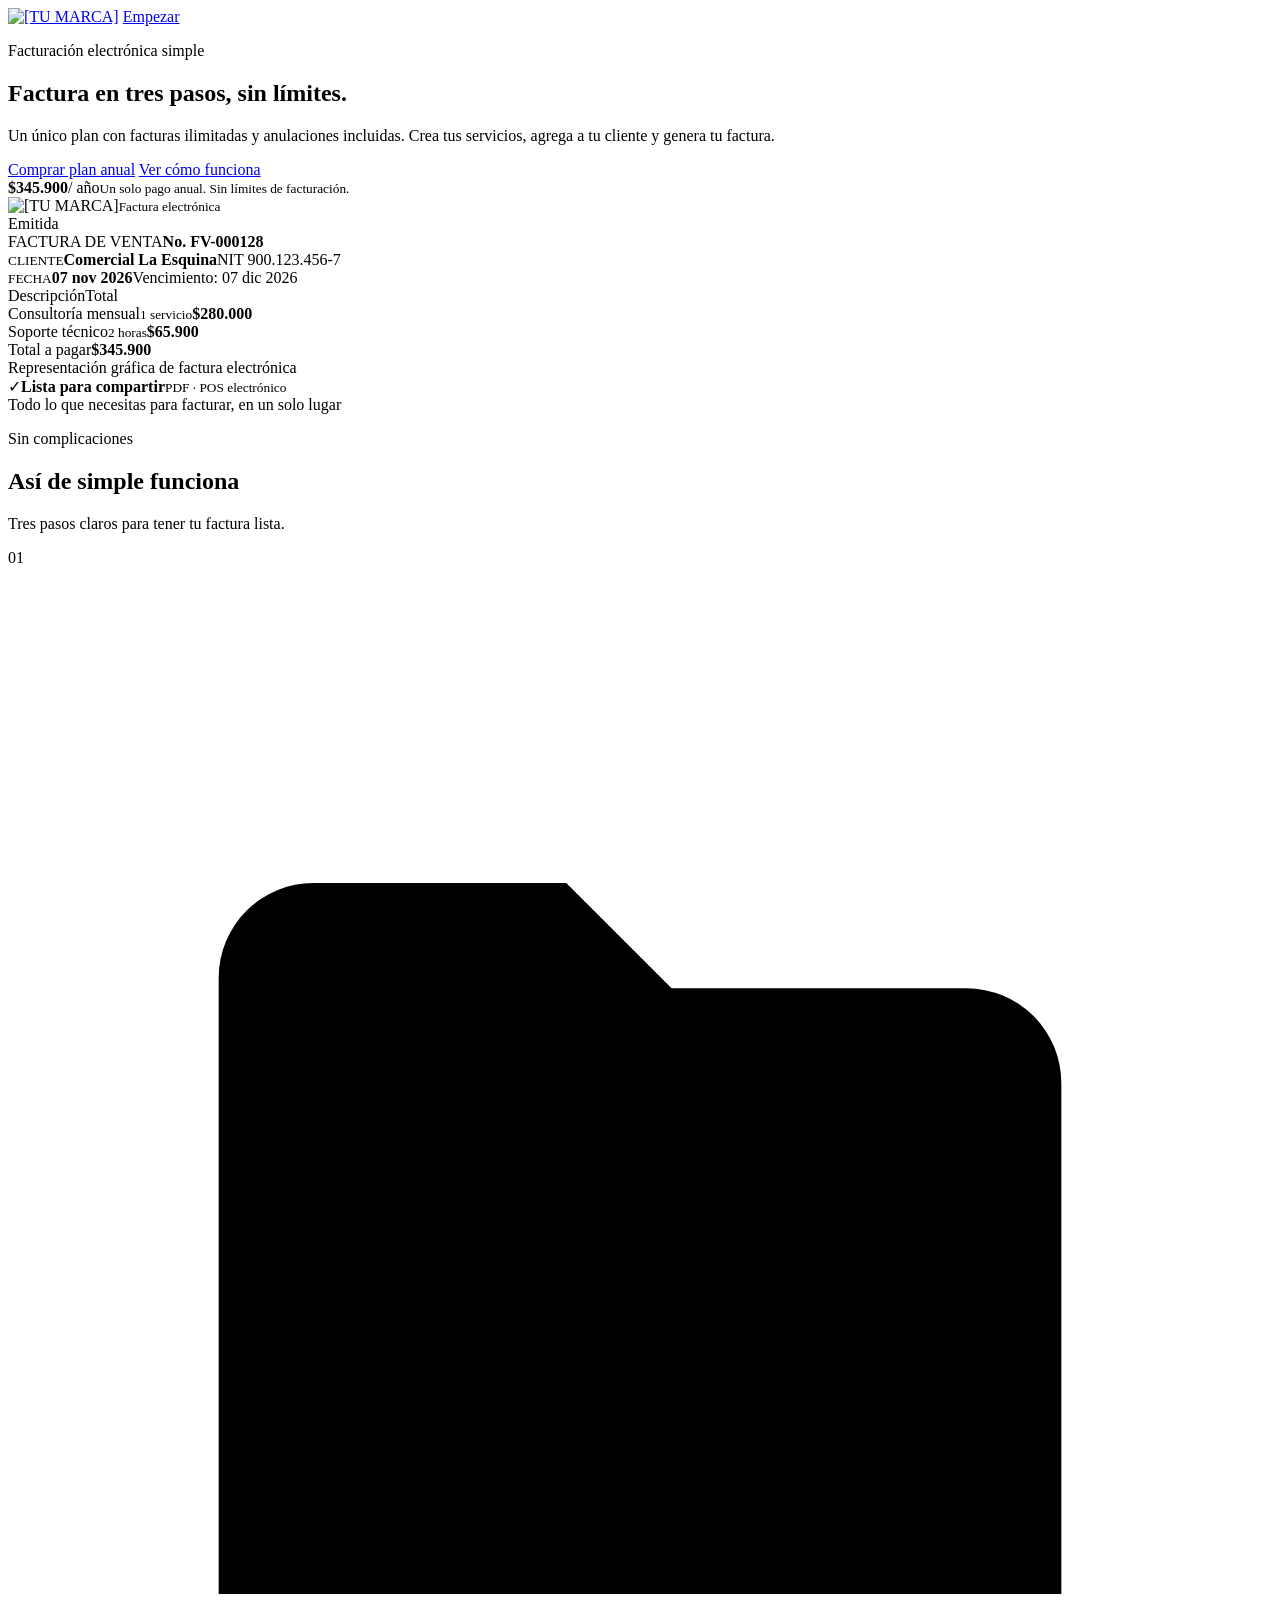
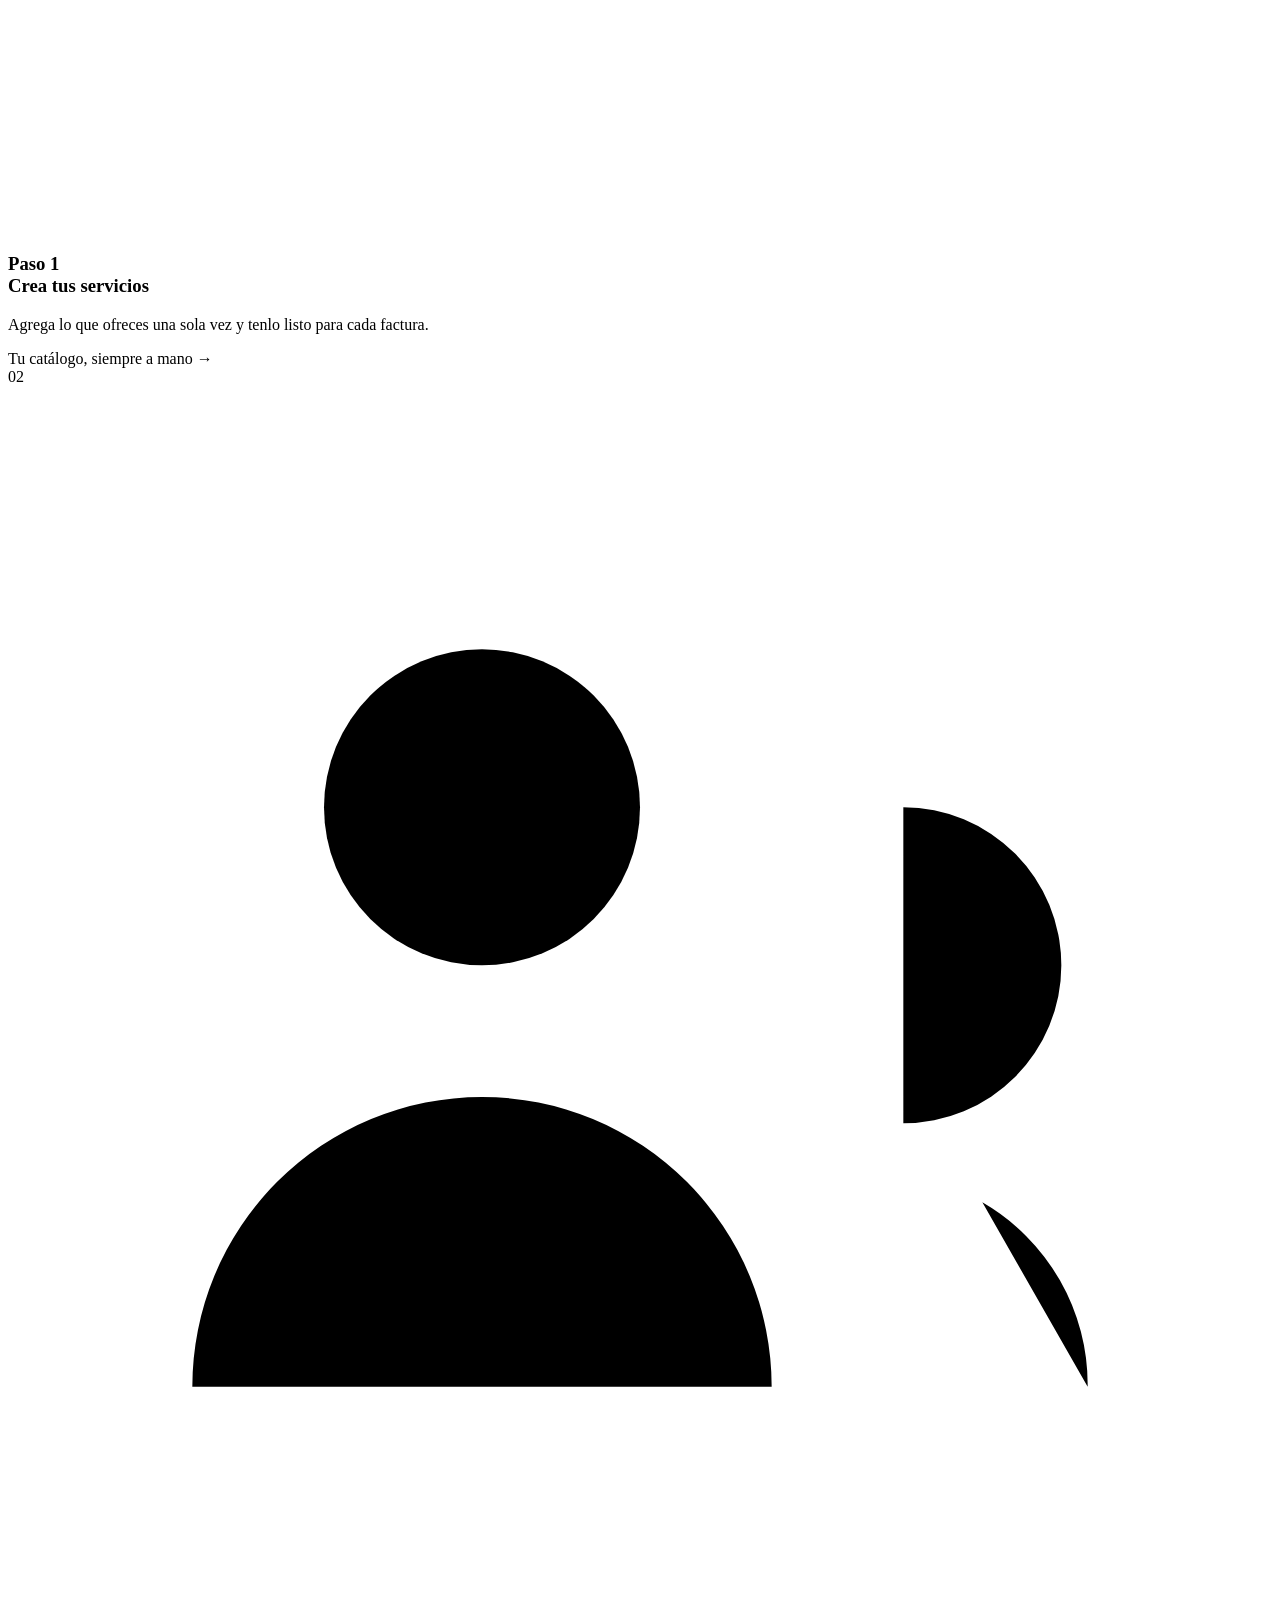
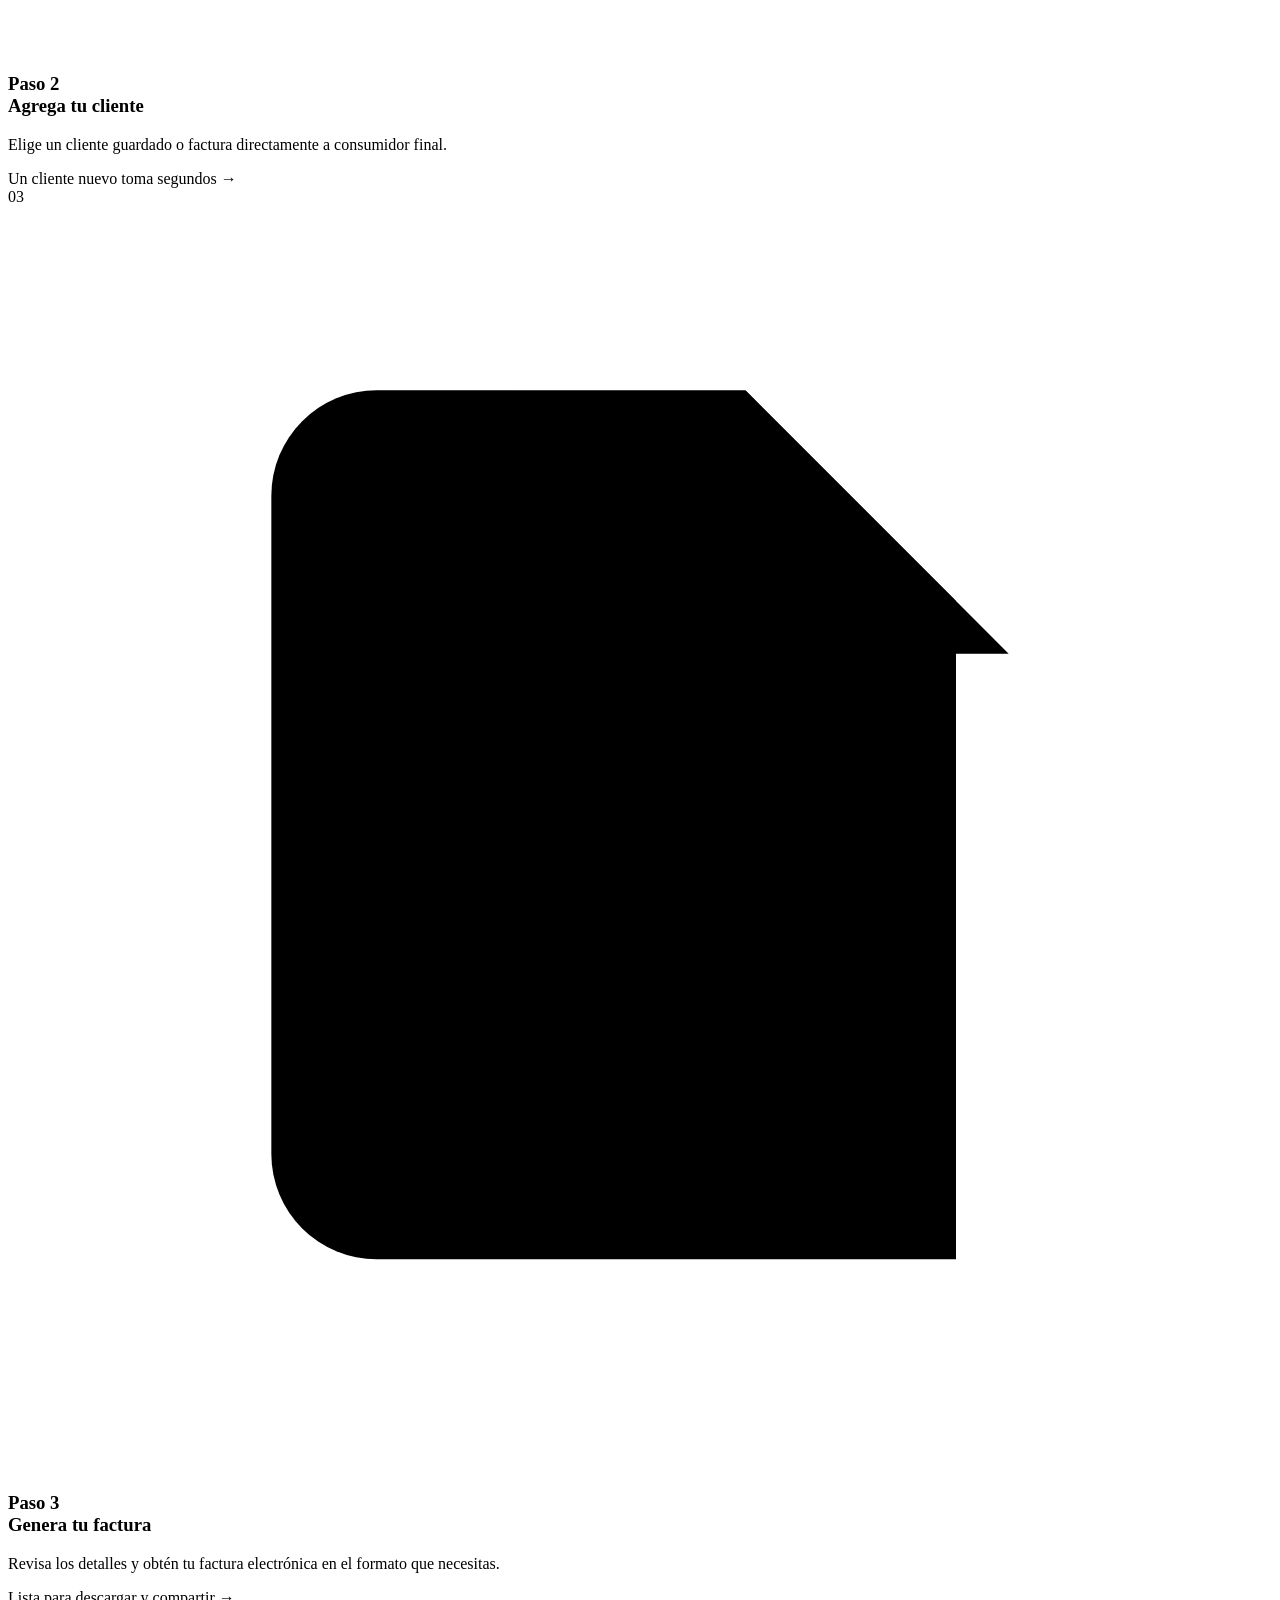
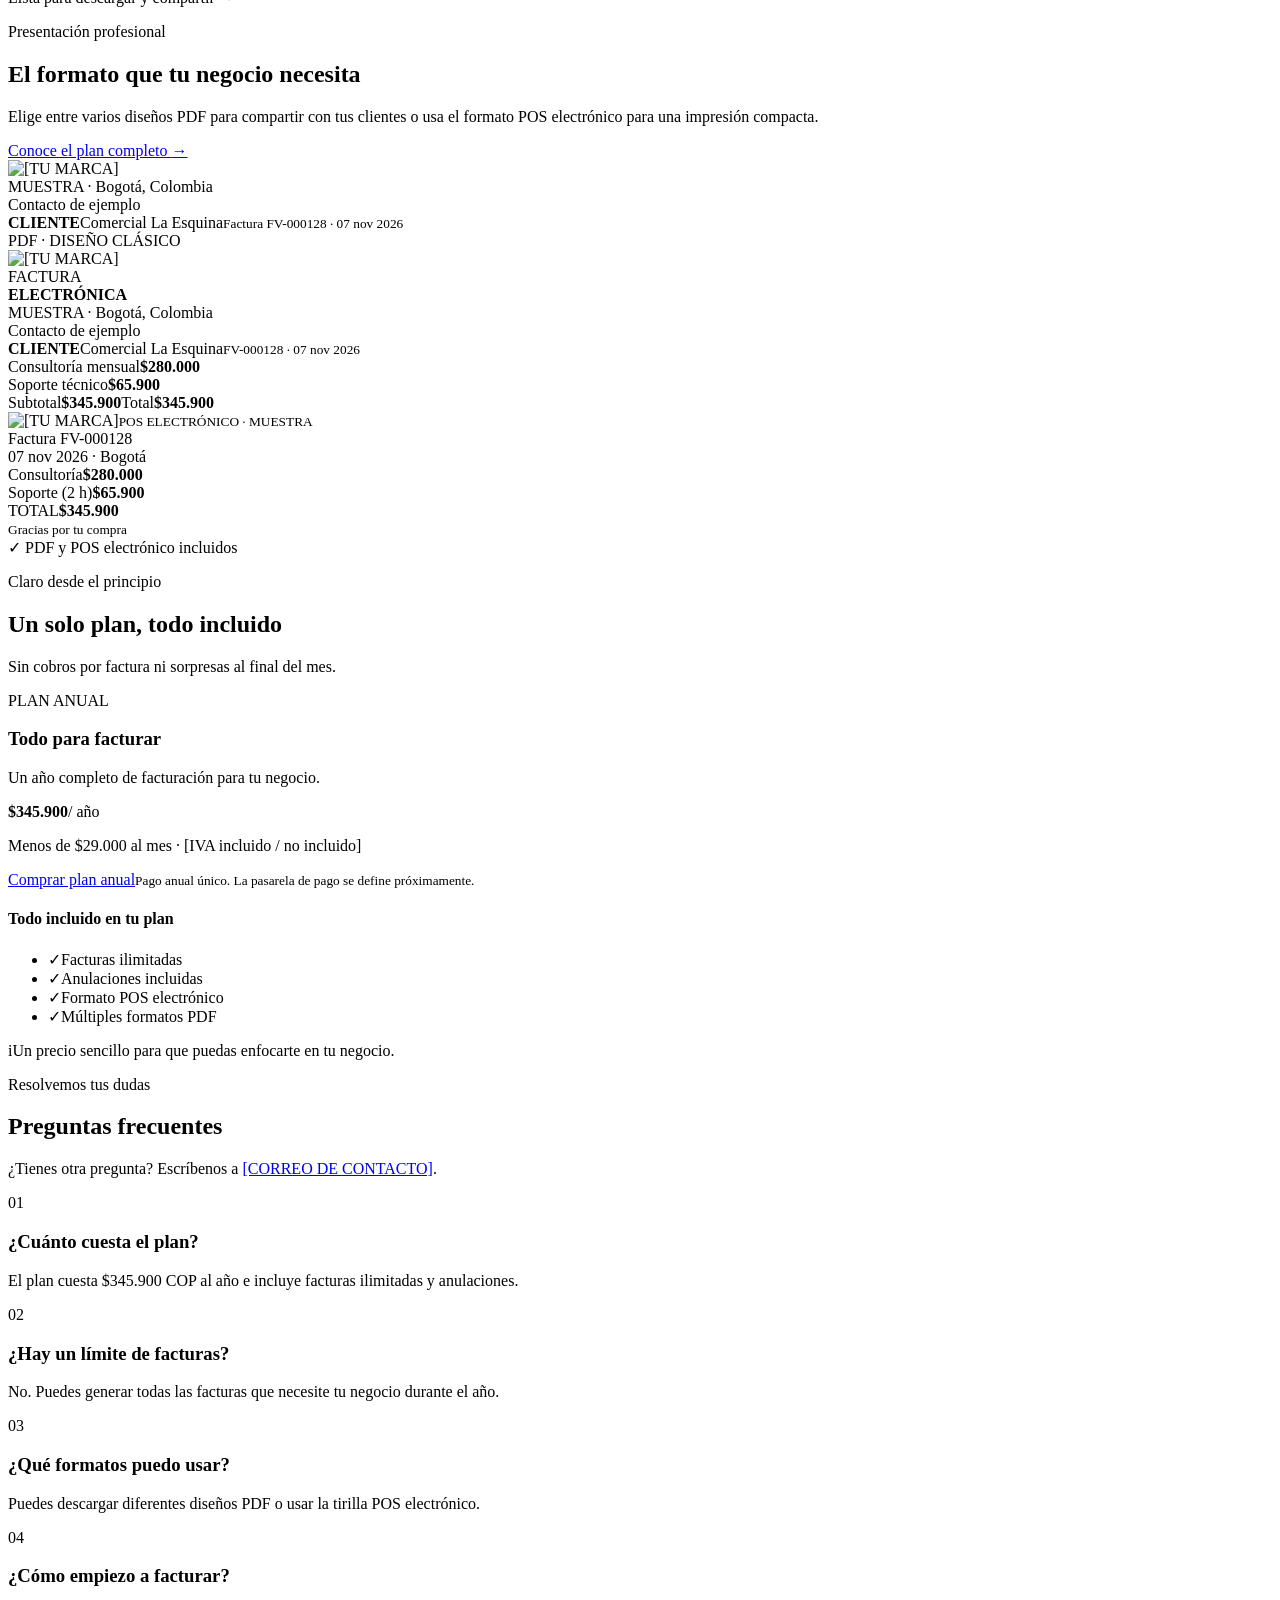
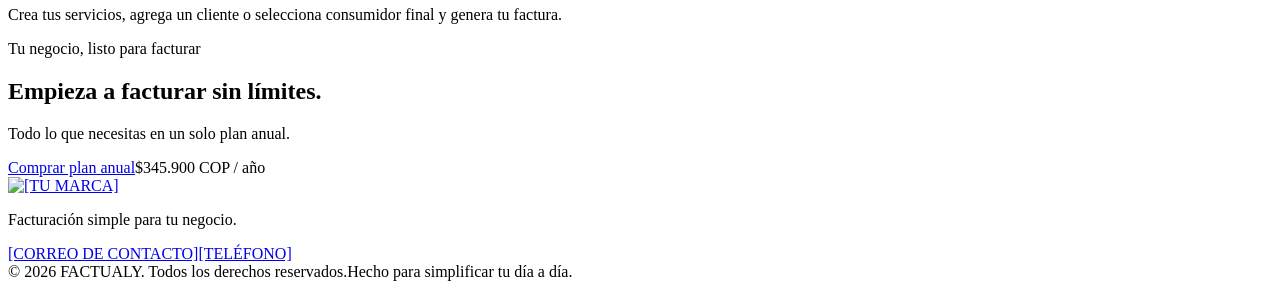
==== public/index.html @ 3198e45e "Adjust visual polish Co-authored-by: Copilot <223556219+Copilot@users.noreply.github.com>" ====
<!doctype html>
<html lang="es">
<head>
    <meta charset="utf-8">
    <meta name="viewport" content="width=device-width, initial-scale=1">
    <link rel="icon" type="image/png" href="/assets/img/simbolo.png">
    <meta name="description" content="Facturación electrónica sencilla: servicios, clientes y facturas ilimitadas en un solo plan anual.">
    <title>Factualy - Facturacion electronica</title>
    <link rel="preconnect" href="https://fonts.googleapis.com">
    <link rel="preconnect" href="https://fonts.gstatic.com" crossorigin>
    <link href="https://fonts.googleapis.com/css2?family=Inter:wght@400;500;600;700&family=Space+Grotesk:wght@500;600;700&display=swap" rel="stylesheet">
    <link rel="stylesheet" href="/assets/css/landing.css">
    <script src="/assets/js/landing.js" defer></script>
</head>
<body>
<header class="site-header">
    <div class="container header-inner">
        <a class="brand" href="#inicio" aria-label="[TU MARCA], inicio"><img class="brand-logo" src="/assets/img/logo.png" alt="[TU MARCA]"></a>
        <a class="button button-small" href="#planes">Empezar</a>
    </div>
</header>

<main>
    <section class="hero section" id="inicio">
        <div class="container hero-grid">
            <div class="hero-copy">
                <p class="eyebrow"><span class="eyebrow-dot"></span> Facturación electrónica simple</p>
                <h1>Factura en tres pasos, <span>sin límites.</span></h1>
                <p class="hero-description">Un único plan con facturas ilimitadas y anulaciones incluidas. Crea tus servicios, agrega a tu cliente y genera tu factura.</p>
                <div class="hero-actions">
                    <a class="button" href="#planes">Comprar plan anual</a>
                    <a class="button button-secondary" href="#pasos">Ver cómo funciona</a>
                </div>
                <div class="hero-price"><strong>$345.900</strong><span>/ año</span><small>Un solo pago anual. Sin límites de facturación.</small></div>
            </div>
            <div class="invoice-scene" aria-label="Vista previa de una factura electrónica de ejemplo">
                <div class="scene-orbit orbit-one"></div><div class="scene-orbit orbit-two"></div>
                <article class="invoice-card" data-invoice-animation>
                    <div class="invoice-top"><div class="invoice-brand"><img class="invoice-logo" src="/assets/img/logo.png" alt="[TU MARCA]"><small>Factura electrónica</small></div><span class="invoice-status"><span></span> Emitida</span></div>
                    <div class="invoice-number invoice-build-item"><span>FACTURA DE VENTA</span><strong>No. FV-000128</strong></div>
                    <div class="invoice-rule"></div>
                    <div class="invoice-meta invoice-build-item"><div><small>CLIENTE</small><strong>Comercial La Esquina</strong><span>NIT 900.123.456-7</span></div><div><small>FECHA</small><strong>07 nov 2026</strong><span>Vencimiento: 07 dic 2026</span></div></div>
                    <div class="invoice-lines invoice-build-item"><div class="invoice-line line-heading"><span>Descripción</span><span>Total</span></div><div class="invoice-line"><span>Consultoría mensual<small>1 servicio</small></span><strong>$280.000</strong></div><div class="invoice-line"><span>Soporte técnico<small>2 horas</small></span><strong>$65.900</strong></div></div>
                    <div class="invoice-total invoice-build-item"><span>Total a pagar</span><strong>$345.900</strong></div>
                    <div class="invoice-footer invoice-build-item"><span>Representación gráfica de factura electrónica</span><span class="qr-placeholder" aria-label="Código QR de ejemplo"></span></div>
                </article>
                <div class="float-note"><span class="check-icon" aria-hidden="true">✓</span><span><strong>Lista para compartir</strong><small>PDF · POS electrónico</small></span></div>
            </div>
        </div>
        <div class="container trust-note"><span class="trust-line"></span><span>Todo lo que necesitas para facturar, en un solo lugar</span><span class="trust-line"></span></div>
    </section>

    <section class="section steps-section" id="pasos">
        <div class="container">
            <div class="section-heading"><p class="eyebrow">Sin complicaciones</p><h2>Así de simple funciona</h2><p>Tres pasos claros para tener tu factura lista.</p></div>
            <div class="steps-grid">
                <article class="step-card reveal-card"><div class="step-top"><span class="step-number">01</span><span class="step-icon" aria-hidden="true"><svg viewBox="0 0 24 24"><path d="M4 19.5V7.8a1.8 1.8 0 0 1 1.8-1.8h4.8l2 2h5.6A1.8 1.8 0 0 1 20 9.8v9.7H4Z"/><path d="M8 13h8M8 16h5"/></svg></span></div><h3>Paso 1<br>Crea tus servicios</h3><p>Agrega lo que ofreces una sola vez y tenlo listo para cada factura.</p><span class="step-link">Tu catálogo, siempre a mano <span aria-hidden="true">→</span></span></article>
                <article class="step-card reveal-card"><div class="step-top"><span class="step-number">02</span><span class="step-icon" aria-hidden="true"><svg viewBox="0 0 24 24"><circle cx="9" cy="8" r="3"/><path d="M3.5 19a5.5 5.5 0 0 1 11 0M17 8a3 3 0 0 1 0 6m1.5 1.5a4 4 0 0 1 2 3.5"/></svg></span></div><h3>Paso 2<br>Agrega tu cliente</h3><p>Elige un cliente guardado o factura directamente a consumidor final.</p><span class="step-link">Un cliente nuevo toma segundos <span aria-hidden="true">→</span></span></article>
                <article class="step-card reveal-card"><div class="step-top"><span class="step-number">03</span><span class="step-icon" aria-hidden="true"><svg viewBox="0 0 24 24"><path d="M7 3.5h7l4 4V20H7a2 2 0 0 1-2-2V5.5a2 2 0 0 1 2-2Z"/><path d="M14 3.5v5h5M9 13h6M9 16h6"/></svg></span></div><h3>Paso 3<br>Genera tu factura</h3><p>Revisa los detalles y obtén tu factura electrónica en el formato que necesitas.</p><span class="step-link">Lista para descargar y compartir <span aria-hidden="true">→</span></span></article>
            </div>
        </div>
    </section>

    <section class="section formats-section" id="formatos">
        <div class="container formats-grid">
            <div class="formats-copy"><p class="eyebrow">Presentación profesional</p><h2>El formato que tu negocio necesita</h2><p>Elige entre varios diseños PDF para compartir con tus clientes o usa el formato POS electrónico para una impresión compacta.</p><a class="text-link" href="#planes">Conoce el plan completo <span aria-hidden="true">→</span></a></div>
            <div class="format-showcase" aria-label="Ejemplos de formatos de factura">
                <article class="mini-doc doc-back reveal-card"><div class="doc-head"><img class="doc-logo" src="/assets/img/logo.png" alt="[TU MARCA]"><span class="doc-lines"><i></i><i></i></span></div><div class="doc-sample-emitter">MUESTRA · Bogotá, Colombia<br>Contacto de ejemplo</div><div class="doc-band"></div><div class="doc-sample-client"><b>CLIENTE</b><span>Comercial La Esquina</span><small>Factura FV-000128 · 07 nov 2026</small></div><div class="doc-content"><i></i><i></i><i></i><i></i></div><div class="doc-end"></div></article>
                <article class="mini-doc doc-front reveal-card"><div class="doc-label">PDF · DISEÑO CLÁSICO</div><div class="doc-head"><img class="doc-logo" src="/assets/img/logo.png" alt="[TU MARCA]"><span class="doc-lines"><i></i><i></i><i></i></span></div><div class="doc-title">FACTURA<br><b>ELECTRÓNICA</b></div><div class="doc-sample-emitter">MUESTRA · Bogotá, Colombia<br>Contacto de ejemplo</div><div class="doc-sample-client"><b>CLIENTE</b><span>Comercial La Esquina</span><small>FV-000128 · 07 nov 2026</small></div><div class="doc-band"></div><div class="doc-items"><div><span>Consultoría mensual</span><b>$280.000</b></div><div><span>Soporte técnico</span><b>$65.900</b></div></div><div class="doc-summary"><span>Subtotal</span><b>$345.900</b><span>Total</span><b>$345.900</b></div></article>
                <article class="receipt reveal-card"><img class="receipt-logo" src="/assets/img/logo.png" alt="[TU MARCA]"><small>POS ELECTRÓNICO · MUESTRA</small><div class="receipt-dash"></div><div class="receipt-meta">Factura FV-000128<br>07 nov 2026 · Bogotá</div><div class="receipt-dash"></div><div class="receipt-row"><span>Consultoría</span><b>$280.000</b></div><div class="receipt-row"><span>Soporte (2 h)</span><b>$65.900</b></div><div class="receipt-dash"></div><div class="receipt-row receipt-total"><span>TOTAL</span><b>$345.900</b></div><div class="receipt-qr"></div><small>Gracias por tu compra</small></article>
                <div class="format-caption"><span class="check-icon" aria-hidden="true">✓</span> PDF y POS electrónico incluidos</div>
            </div>
        </div>
    </section>

    <section class="section plan-section" id="planes">
        <div class="container">
            <div class="section-heading"><p class="eyebrow">Claro desde el principio</p><h2>Un solo plan, todo incluido</h2><p>Sin cobros por factura ni sorpresas al final del mes.</p></div>
            <article class="plan-card reveal-card">
                <div class="plan-main"><span class="plan-tag">PLAN ANUAL</span><h3>Todo para facturar</h3><p>Un año completo de facturación para tu negocio.</p><div class="plan-price"><strong>$345.900</strong><span>/ año</span></div><p class="monthly-price" data-monthly-price data-target="28825">Menos de $29.000 al mes · [IVA incluido / no incluido]</p><a class="button plan-button" href="#comprar">Comprar plan anual</a><small class="plan-footnote">Pago anual único. La pasarela de pago se define próximamente.</small></div>
                <div class="plan-includes"><h4>Todo incluido en tu plan</h4><ul><li><span class="check-icon">✓</span>Facturas ilimitadas</li><li><span class="check-icon">✓</span>Anulaciones incluidas</li><li><span class="check-icon">✓</span>Formato POS electrónico</li><li><span class="check-icon">✓</span>Múltiples formatos PDF</li></ul><div class="plan-note"><span class="note-icon" aria-hidden="true">i</span><span>Un precio sencillo para que puedas enfocarte en tu negocio.</span></div></div>
            </article>
        </div>
    </section>

    <section class="section faq-section" id="preguntas">
        <div class="container faq-layout"><div class="faq-intro"><p class="eyebrow">Resolvemos tus dudas</p><h2>Preguntas frecuentes</h2><p>¿Tienes otra pregunta? Escríbenos a <a href="mailto:[CORREO DE CONTACTO]">[CORREO DE CONTACTO]</a>.</p></div><div class="faq-grid">
            <article class="faq-card reveal-card"><span class="faq-number">01</span><h3>¿Cuánto cuesta el plan?</h3><p>El plan cuesta $345.900 COP al año e incluye facturas ilimitadas y anulaciones.</p></article>
            <article class="faq-card reveal-card"><span class="faq-number">02</span><h3>¿Hay un límite de facturas?</h3><p>No. Puedes generar todas las facturas que necesite tu negocio durante el año.</p></article>
            <article class="faq-card reveal-card"><span class="faq-number">03</span><h3>¿Qué formatos puedo usar?</h3><p>Puedes descargar diferentes diseños PDF o usar la tirilla POS electrónico.</p></article>
            <article class="faq-card reveal-card"><span class="faq-number">04</span><h3>¿Cómo empiezo a facturar?</h3><p>Crea tus servicios, agrega un cliente o selecciona consumidor final y genera tu factura.</p></article>
        </div></div>
    </section>

    <section class="final-cta" id="comprar"><div class="container cta-inner"><div><p class="eyebrow eyebrow-light">Tu negocio, listo para facturar</p><h2>Empieza a facturar sin límites.</h2><p>Todo lo que necesitas en un solo plan anual.</p></div><div class="cta-action"><a class="button button-white" href="#planes">Comprar plan anual</a><span>$345.900 COP / año</span></div><div class="cta-decoration" aria-hidden="true"></div></div></section>
</main>

<footer class="site-footer"><div class="container footer-main"><a class="brand footer-brand" href="#inicio"><img class="brand-logo" src="/assets/img/logo.png" alt="[TU MARCA]"></a><p>Facturación simple para tu negocio.</p><div class="footer-contact"><a href="mailto:[CORREO DE CONTACTO]">[CORREO DE CONTACTO]</a><a href="tel:[TELÉFONO]">[TELÉFONO]</a></div></div><div class="container footer-bottom"><span>© 2026 FACTUALY. Todos los derechos reservados.</span><span>Hecho para simplificar tu día a día.</span></div></footer>
</body>
</html>
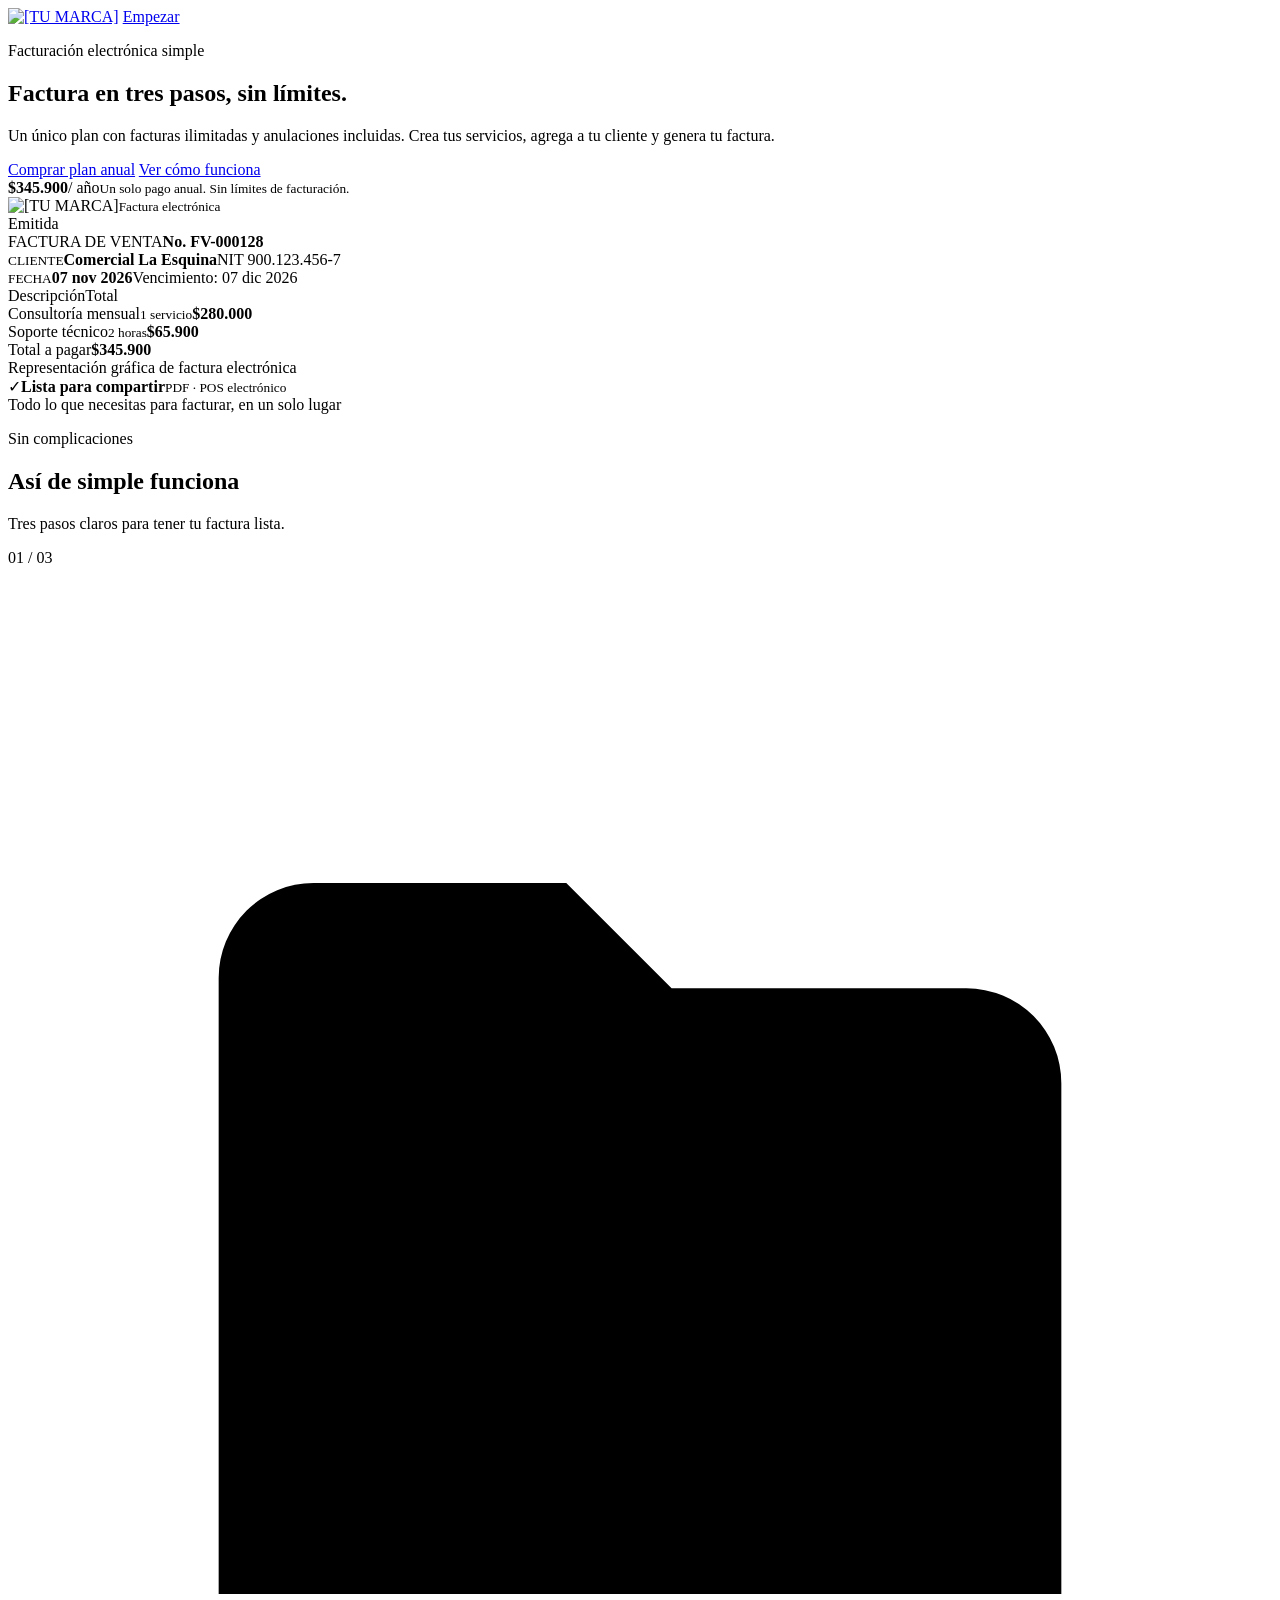
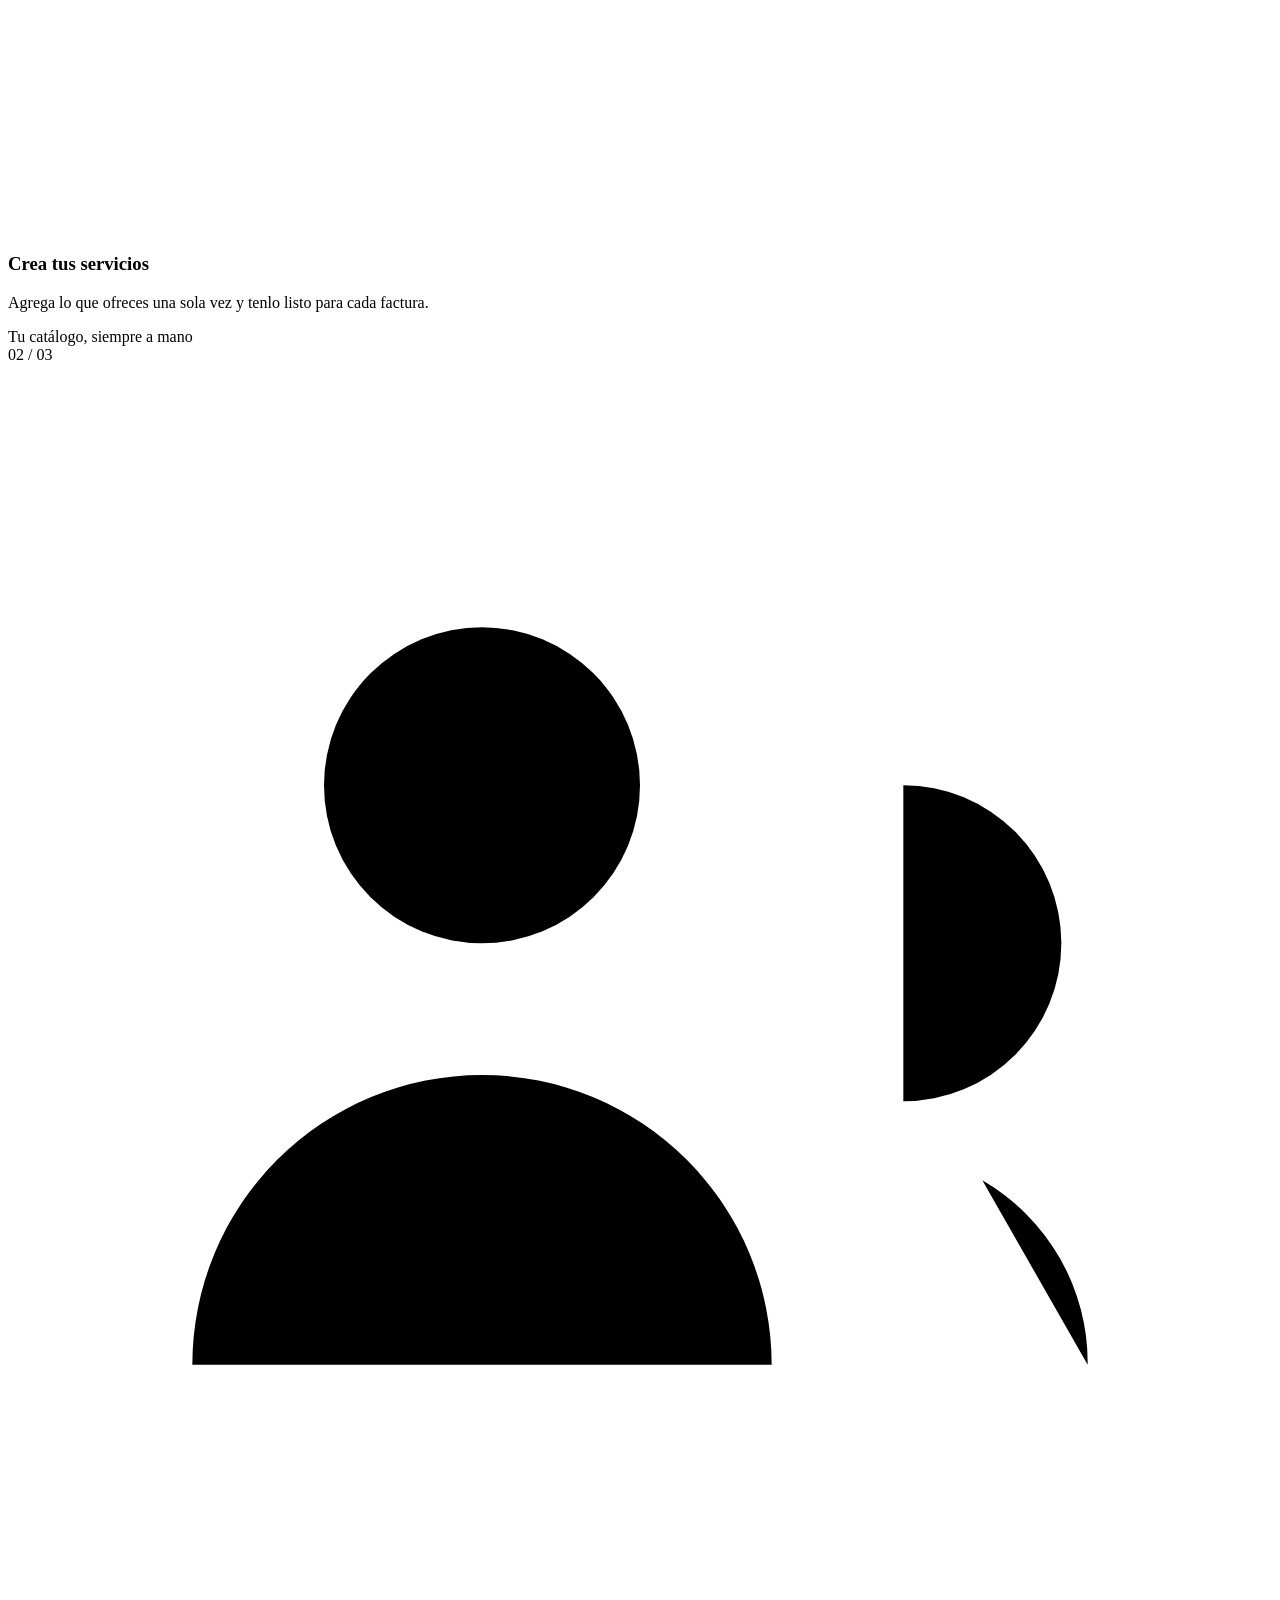
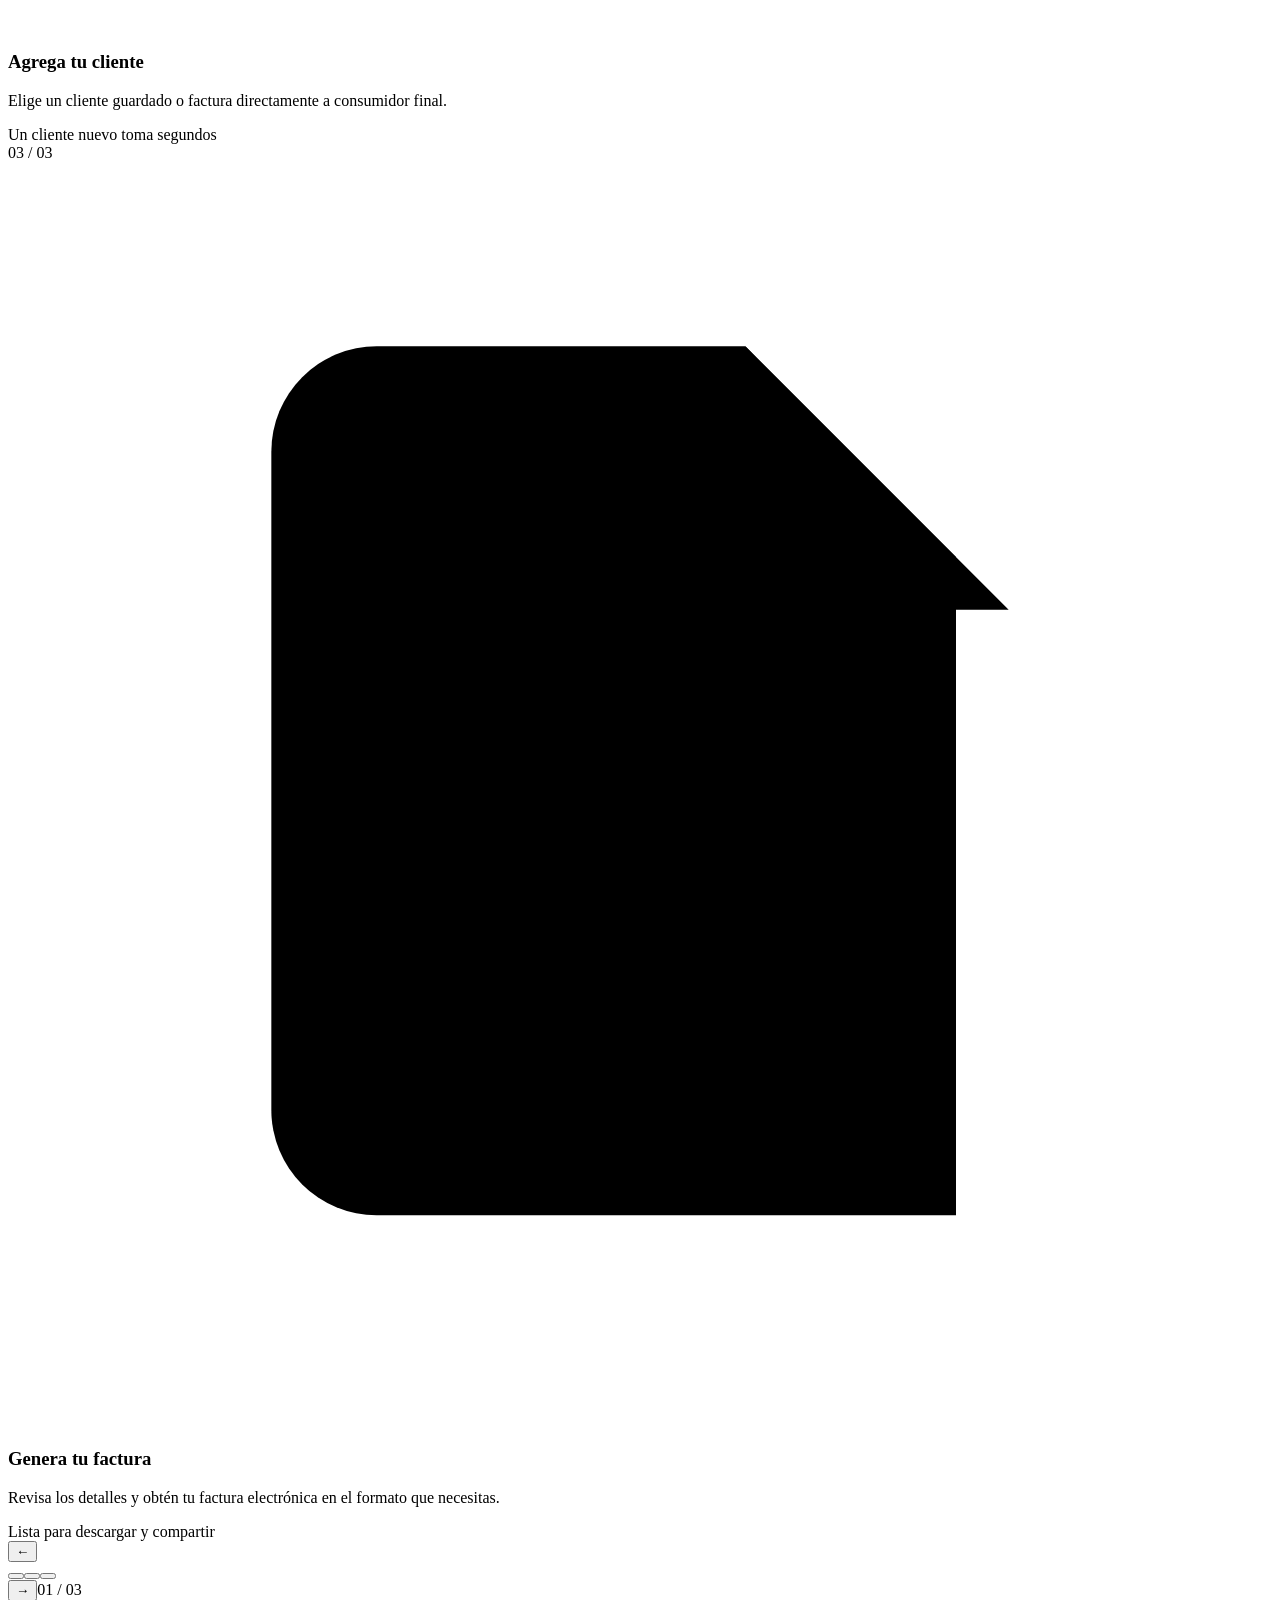
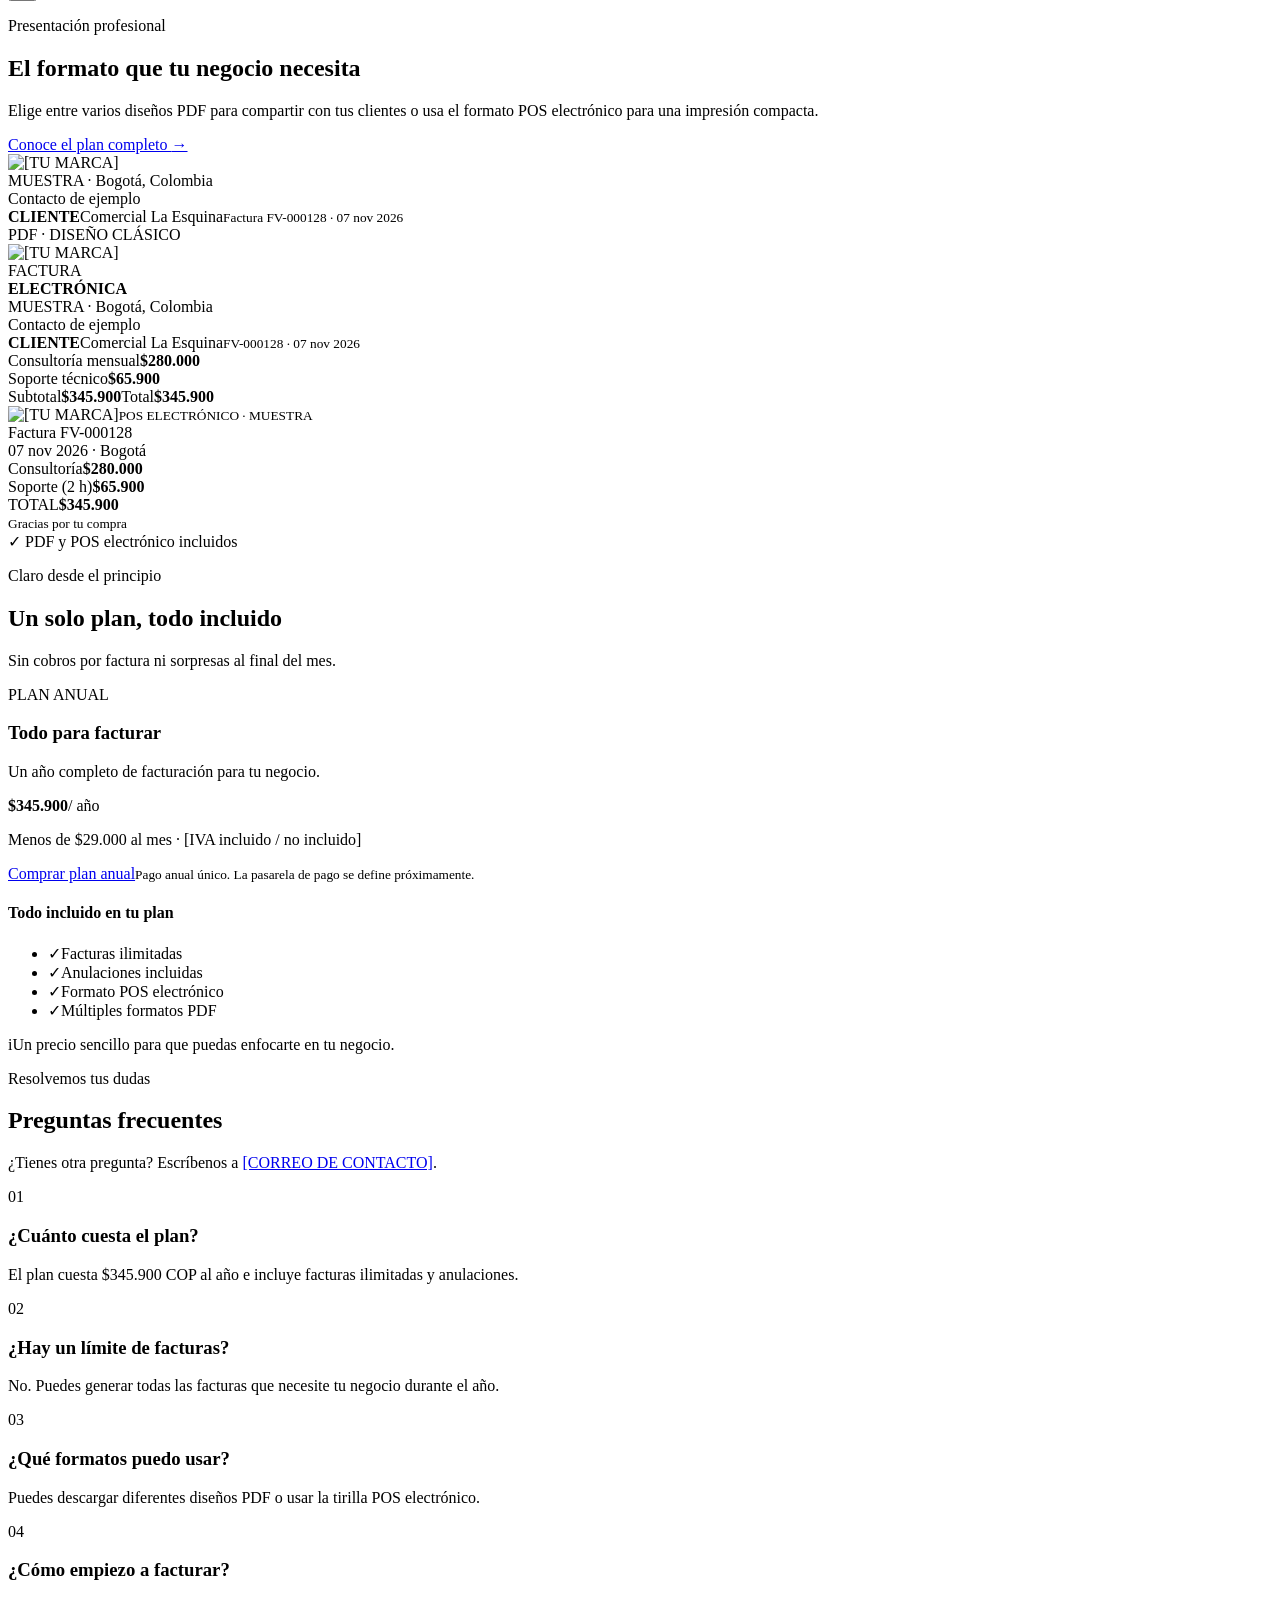
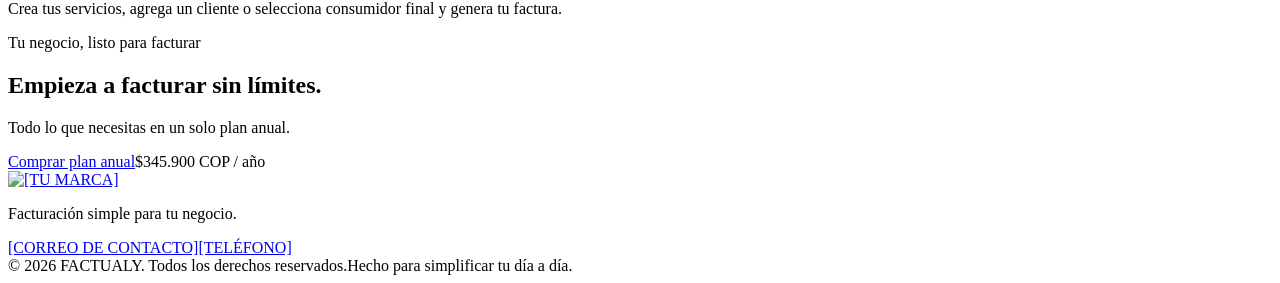
==== commit 41072604: "Añade maqueta del formulario de registro Co-authored-by: Copilot <223556219+Copilot@users.noreply.gi" ====
--- a/public/index.html
+++ b/public/index.html
@@ -9,14 +9,14 @@
     <link rel="preconnect" href="https://fonts.googleapis.com">
     <link rel="preconnect" href="https://fonts.gstatic.com" crossorigin>
     <link href="https://fonts.googleapis.com/css2?family=Inter:wght@400;500;600;700&family=Space+Grotesk:wght@500;600;700&display=swap" rel="stylesheet">
-    <link rel="stylesheet" href="/assets/css/landing.css">
-    <script src="/assets/js/landing.js" defer></script>
+    <link rel="stylesheet" href="/assets/css/landing.css?v=3">
+    <script src="/assets/js/landing.js?v=2" defer></script>
 </head>
 <body>
 <header class="site-header">
     <div class="container header-inner">
         <a class="brand" href="#inicio" aria-label="[TU MARCA], inicio"><img class="brand-logo" src="/assets/img/logo.png" alt="[TU MARCA]"></a>
-        <a class="button button-small" href="#planes">Empezar</a>
+        <a class="button button-small" href="/registro/">Empezar</a>
     </div>
 </header>
 
@@ -28,7 +28,7 @@
                 <h1>Factura en tres pasos, <span>sin límites.</span></h1>
                 <p class="hero-description">Un único plan con facturas ilimitadas y anulaciones incluidas. Crea tus servicios, agrega a tu cliente y genera tu factura.</p>
                 <div class="hero-actions">
-                    <a class="button" href="#planes">Comprar plan anual</a>
+                    <a class="button" href="/registro/">Comprar plan anual</a>
                     <a class="button button-secondary" href="#pasos">Ver cómo funciona</a>
                 </div>
                 <div class="hero-price"><strong>$345.900</strong><span>/ año</span><small>Un solo pago anual. Sin límites de facturación.</small></div>
@@ -53,10 +53,13 @@
     <section class="section steps-section" id="pasos">
         <div class="container">
             <div class="section-heading"><p class="eyebrow">Sin complicaciones</p><h2>Así de simple funciona</h2><p>Tres pasos claros para tener tu factura lista.</p></div>
-            <div class="steps-grid">
-                <article class="step-card reveal-card"><div class="step-top"><span class="step-number">01</span><span class="step-icon" aria-hidden="true"><svg viewBox="0 0 24 24"><path d="M4 19.5V7.8a1.8 1.8 0 0 1 1.8-1.8h4.8l2 2h5.6A1.8 1.8 0 0 1 20 9.8v9.7H4Z"/><path d="M8 13h8M8 16h5"/></svg></span></div><h3>Paso 1<br>Crea tus servicios</h3><p>Agrega lo que ofreces una sola vez y tenlo listo para cada factura.</p><span class="step-link">Tu catálogo, siempre a mano <span aria-hidden="true">→</span></span></article>
-                <article class="step-card reveal-card"><div class="step-top"><span class="step-number">02</span><span class="step-icon" aria-hidden="true"><svg viewBox="0 0 24 24"><circle cx="9" cy="8" r="3"/><path d="M3.5 19a5.5 5.5 0 0 1 11 0M17 8a3 3 0 0 1 0 6m1.5 1.5a4 4 0 0 1 2 3.5"/></svg></span></div><h3>Paso 2<br>Agrega tu cliente</h3><p>Elige un cliente guardado o factura directamente a consumidor final.</p><span class="step-link">Un cliente nuevo toma segundos <span aria-hidden="true">→</span></span></article>
-                <article class="step-card reveal-card"><div class="step-top"><span class="step-number">03</span><span class="step-icon" aria-hidden="true"><svg viewBox="0 0 24 24"><path d="M7 3.5h7l4 4V20H7a2 2 0 0 1-2-2V5.5a2 2 0 0 1 2-2Z"/><path d="M14 3.5v5h5M9 13h6M9 16h6"/></svg></span></div><h3>Paso 3<br>Genera tu factura</h3><p>Revisa los detalles y obtén tu factura electrónica en el formato que necesitas.</p><span class="step-link">Lista para descargar y compartir <span aria-hidden="true">→</span></span></article>
+            <div class="steps-carousel" data-steps-carousel aria-roledescription="carrusel">
+                <div class="steps-viewport"><div class="steps-track" data-steps-track>
+                    <article class="step-card step-slide is-active" data-step-slide aria-hidden="false"><div class="step-top"><span class="step-number">01 / 03</span><span class="step-icon" aria-hidden="true"><svg viewBox="0 0 24 24"><path d="M4 19.5V7.8a1.8 1.8 0 0 1 1.8-1.8h4.8l2 2h5.6A1.8 1.8 0 0 1 20 9.8v9.7H4Z"/><path d="M8 13h8M8 16h5"/></svg></span></div><h3>Crea tus servicios</h3><p>Agrega lo que ofreces una sola vez y tenlo listo para cada factura.</p><span class="step-link">Tu catálogo, siempre a mano</span></article>
+                    <article class="step-card step-slide" data-step-slide aria-hidden="true"><div class="step-top"><span class="step-number">02 / 03</span><span class="step-icon" aria-hidden="true"><svg viewBox="0 0 24 24"><circle cx="9" cy="8" r="3"/><path d="M3.5 19a5.5 5.5 0 0 1 11 0M17 8a3 3 0 0 1 0 6m1.5 1.5a4 4 0 0 1 2 3.5"/></svg></span></div><h3>Agrega tu cliente</h3><p>Elige un cliente guardado o factura directamente a consumidor final.</p><span class="step-link">Un cliente nuevo toma segundos</span></article>
+                    <article class="step-card step-slide" data-step-slide aria-hidden="true"><div class="step-top"><span class="step-number">03 / 03</span><span class="step-icon" aria-hidden="true"><svg viewBox="0 0 24 24"><path d="M7 3.5h7l4 4V20H7a2 2 0 0 1-2-2V5.5a2 2 0 0 1 2-2Z"/><path d="M14 3.5v5h5M9 13h6M9 16h6"/></svg></span></div><h3>Genera tu factura</h3><p>Revisa los detalles y obtén tu factura electrónica en el formato que necesitas.</p><span class="step-link">Lista para descargar y compartir</span></article>
+                </div></div>
+                <div class="steps-controls"><button class="steps-arrow" type="button" data-step-prev aria-label="Paso anterior">←</button><div class="steps-dots" role="group" aria-label="Elegir paso"><button type="button" data-step-to="0" aria-label="Mostrar paso 1" aria-current="step"></button><button type="button" data-step-to="1" aria-label="Mostrar paso 2"></button><button type="button" data-step-to="2" aria-label="Mostrar paso 3"></button></div><button class="steps-arrow" type="button" data-step-next aria-label="Siguiente paso">→</button><span class="steps-counter" data-steps-counter aria-live="polite">01 / 03</span></div>
             </div>
         </div>
     </section>
@@ -77,7 +80,7 @@
         <div class="container">
             <div class="section-heading"><p class="eyebrow">Claro desde el principio</p><h2>Un solo plan, todo incluido</h2><p>Sin cobros por factura ni sorpresas al final del mes.</p></div>
             <article class="plan-card reveal-card">
-                <div class="plan-main"><span class="plan-tag">PLAN ANUAL</span><h3>Todo para facturar</h3><p>Un año completo de facturación para tu negocio.</p><div class="plan-price"><strong>$345.900</strong><span>/ año</span></div><p class="monthly-price" data-monthly-price data-target="28825">Menos de $29.000 al mes · [IVA incluido / no incluido]</p><a class="button plan-button" href="#comprar">Comprar plan anual</a><small class="plan-footnote">Pago anual único. La pasarela de pago se define próximamente.</small></div>
+                <div class="plan-main"><span class="plan-tag">PLAN ANUAL</span><h3>Todo para facturar</h3><p>Un año completo de facturación para tu negocio.</p><div class="plan-price"><strong>$345.900</strong><span>/ año</span></div><p class="monthly-price" data-monthly-price data-target="28825">Menos de $29.000 al mes · [IVA incluido / no incluido]</p><a class="button plan-button" href="/registro/">Comprar plan anual</a><small class="plan-footnote">Pago anual único. La pasarela de pago se define próximamente.</small></div>
                 <div class="plan-includes"><h4>Todo incluido en tu plan</h4><ul><li><span class="check-icon">✓</span>Facturas ilimitadas</li><li><span class="check-icon">✓</span>Anulaciones incluidas</li><li><span class="check-icon">✓</span>Formato POS electrónico</li><li><span class="check-icon">✓</span>Múltiples formatos PDF</li></ul><div class="plan-note"><span class="note-icon" aria-hidden="true">i</span><span>Un precio sencillo para que puedas enfocarte en tu negocio.</span></div></div>
             </article>
         </div>
@@ -92,7 +95,7 @@
         </div></div>
     </section>
 
-    <section class="final-cta" id="comprar"><div class="container cta-inner"><div><p class="eyebrow eyebrow-light">Tu negocio, listo para facturar</p><h2>Empieza a facturar sin límites.</h2><p>Todo lo que necesitas en un solo plan anual.</p></div><div class="cta-action"><a class="button button-white" href="#planes">Comprar plan anual</a><span>$345.900 COP / año</span></div><div class="cta-decoration" aria-hidden="true"></div></div></section>
+    <section class="final-cta" id="comprar"><div class="container cta-inner"><div><p class="eyebrow eyebrow-light">Tu negocio, listo para facturar</p><h2>Empieza a facturar sin límites.</h2><p>Todo lo que necesitas en un solo plan anual.</p></div><div class="cta-action"><a class="button button-white" href="/registro/">Comprar plan anual</a><span>$345.900 COP / año</span></div><div class="cta-decoration" aria-hidden="true"></div></div></section>
 </main>
 
 <footer class="site-footer"><div class="container footer-main"><a class="brand footer-brand" href="#inicio"><img class="brand-logo" src="/assets/img/logo.png" alt="[TU MARCA]"></a><p>Facturación simple para tu negocio.</p><div class="footer-contact"><a href="mailto:[CORREO DE CONTACTO]">[CORREO DE CONTACTO]</a><a href="tel:[TELÉFONO]">[TELÉFONO]</a></div></div><div class="container footer-bottom"><span>© 2026 FACTUALY. Todos los derechos reservados.</span><span>Hecho para simplificar tu día a día.</span></div></footer>
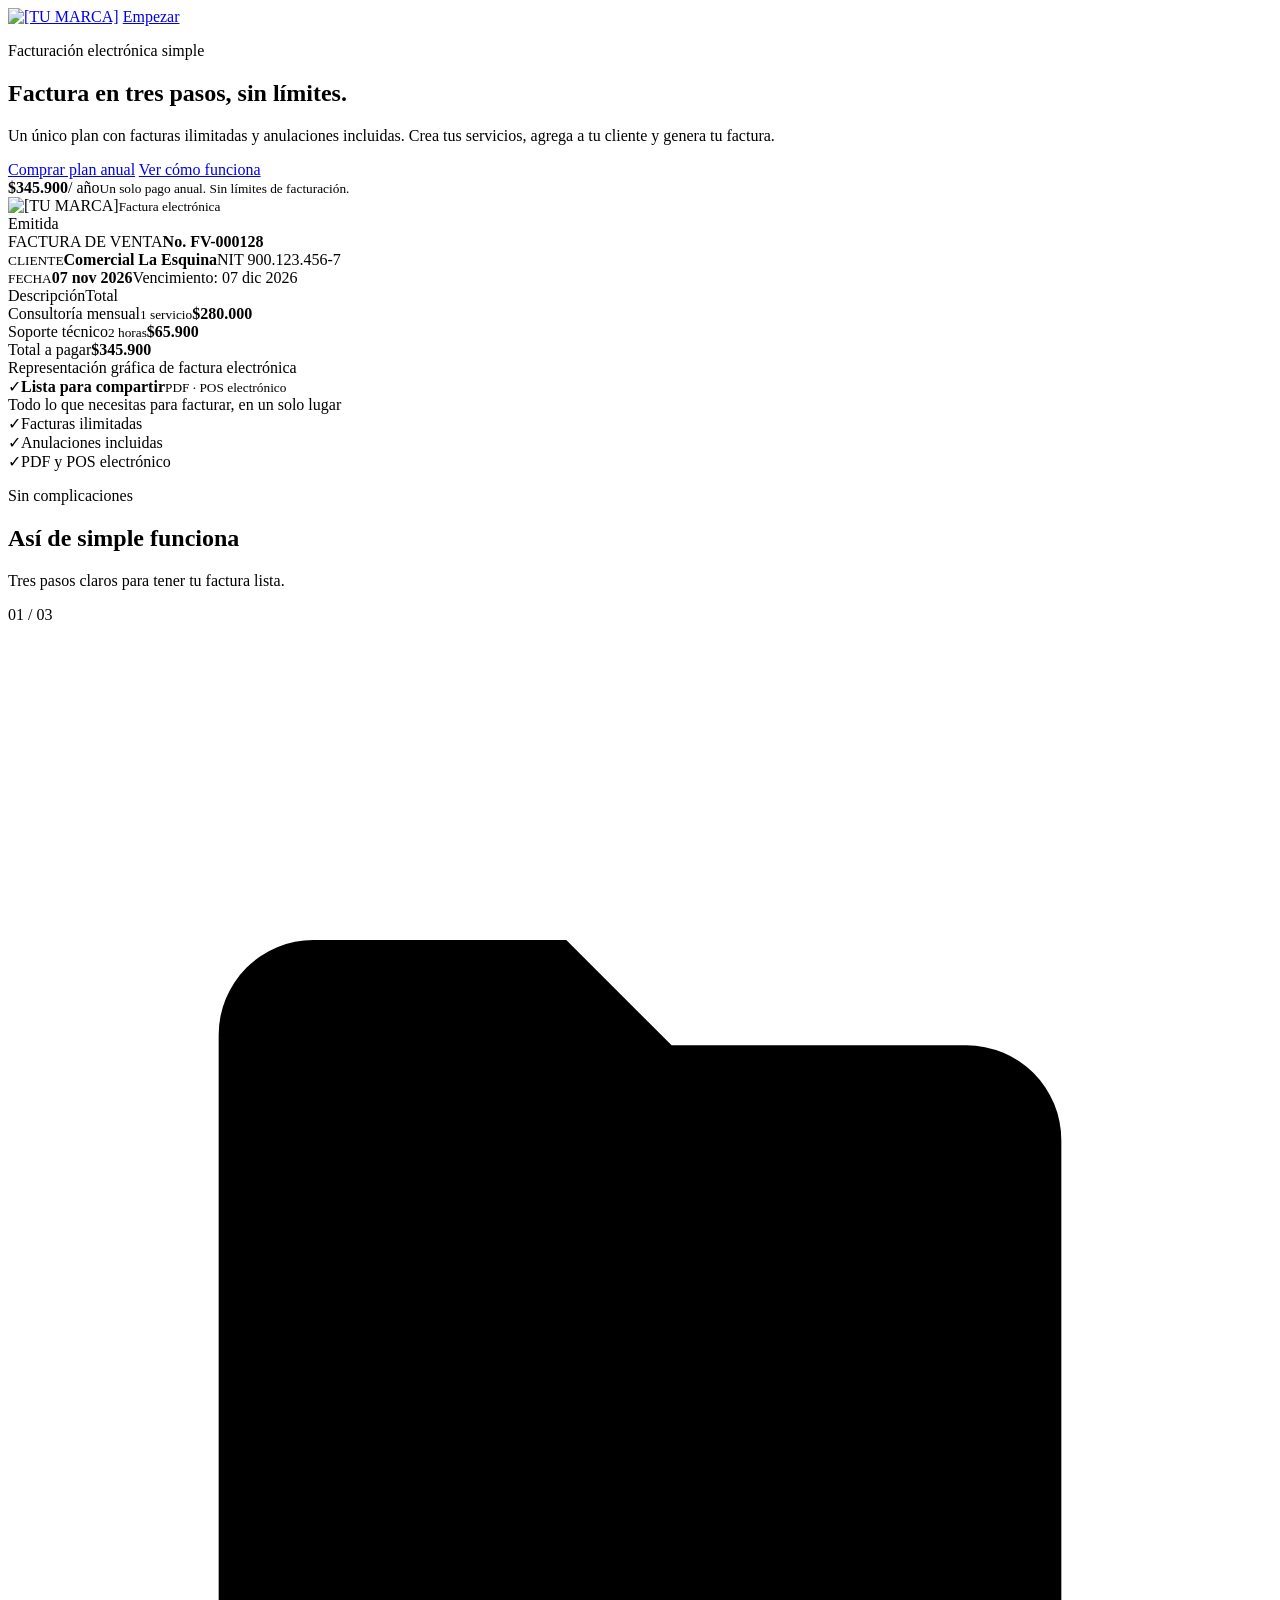
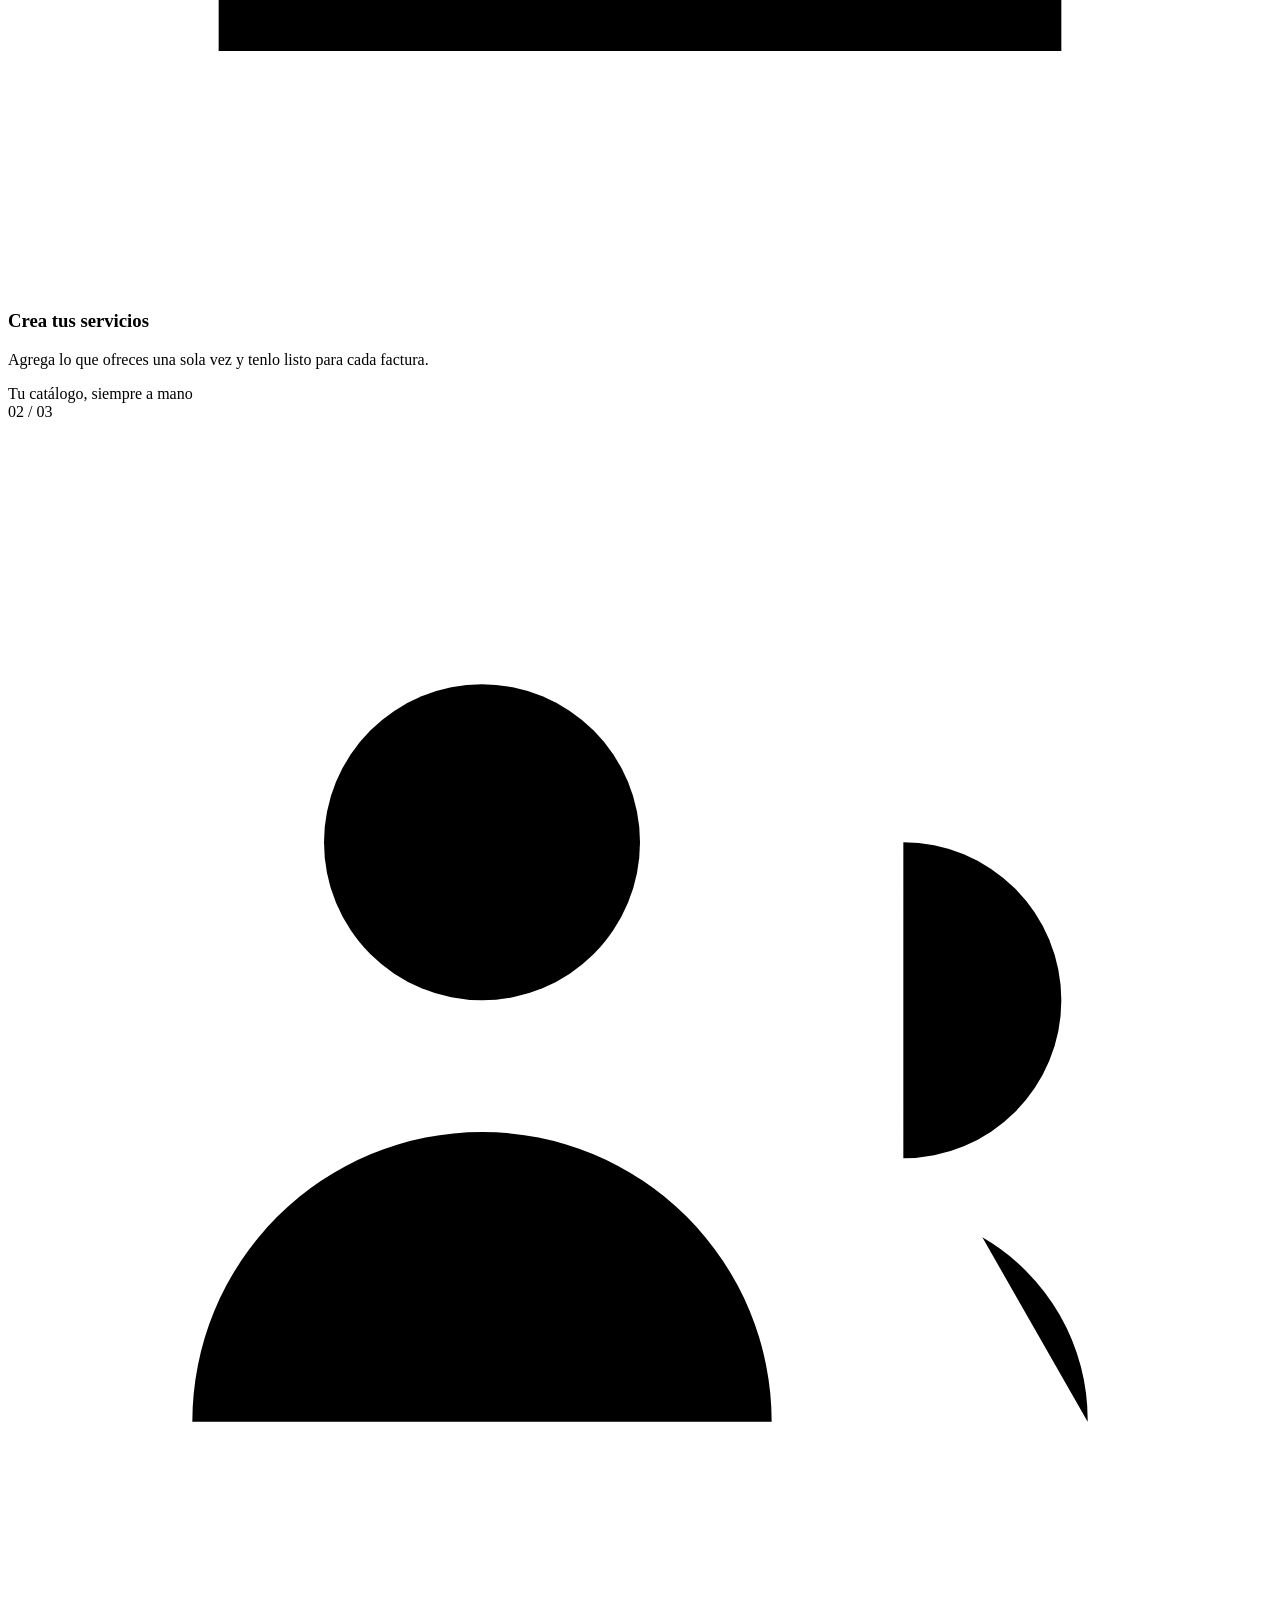
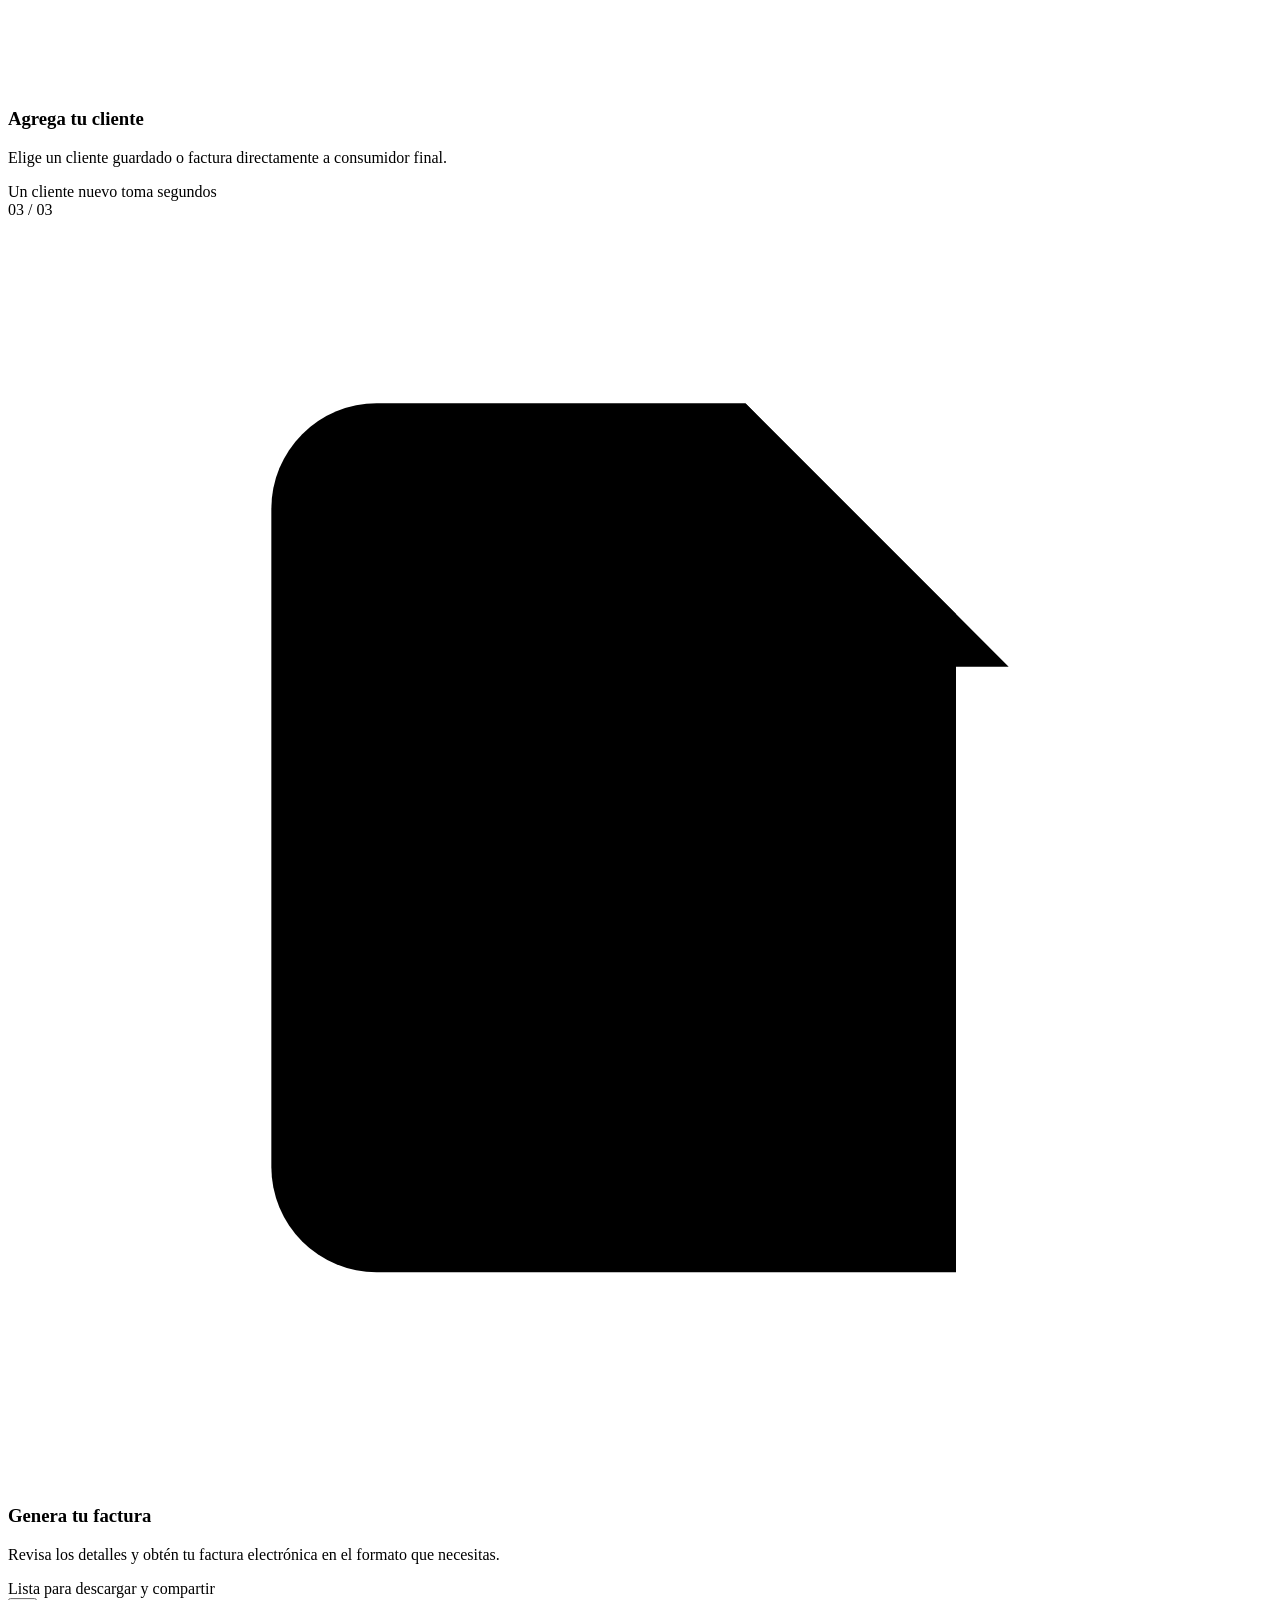
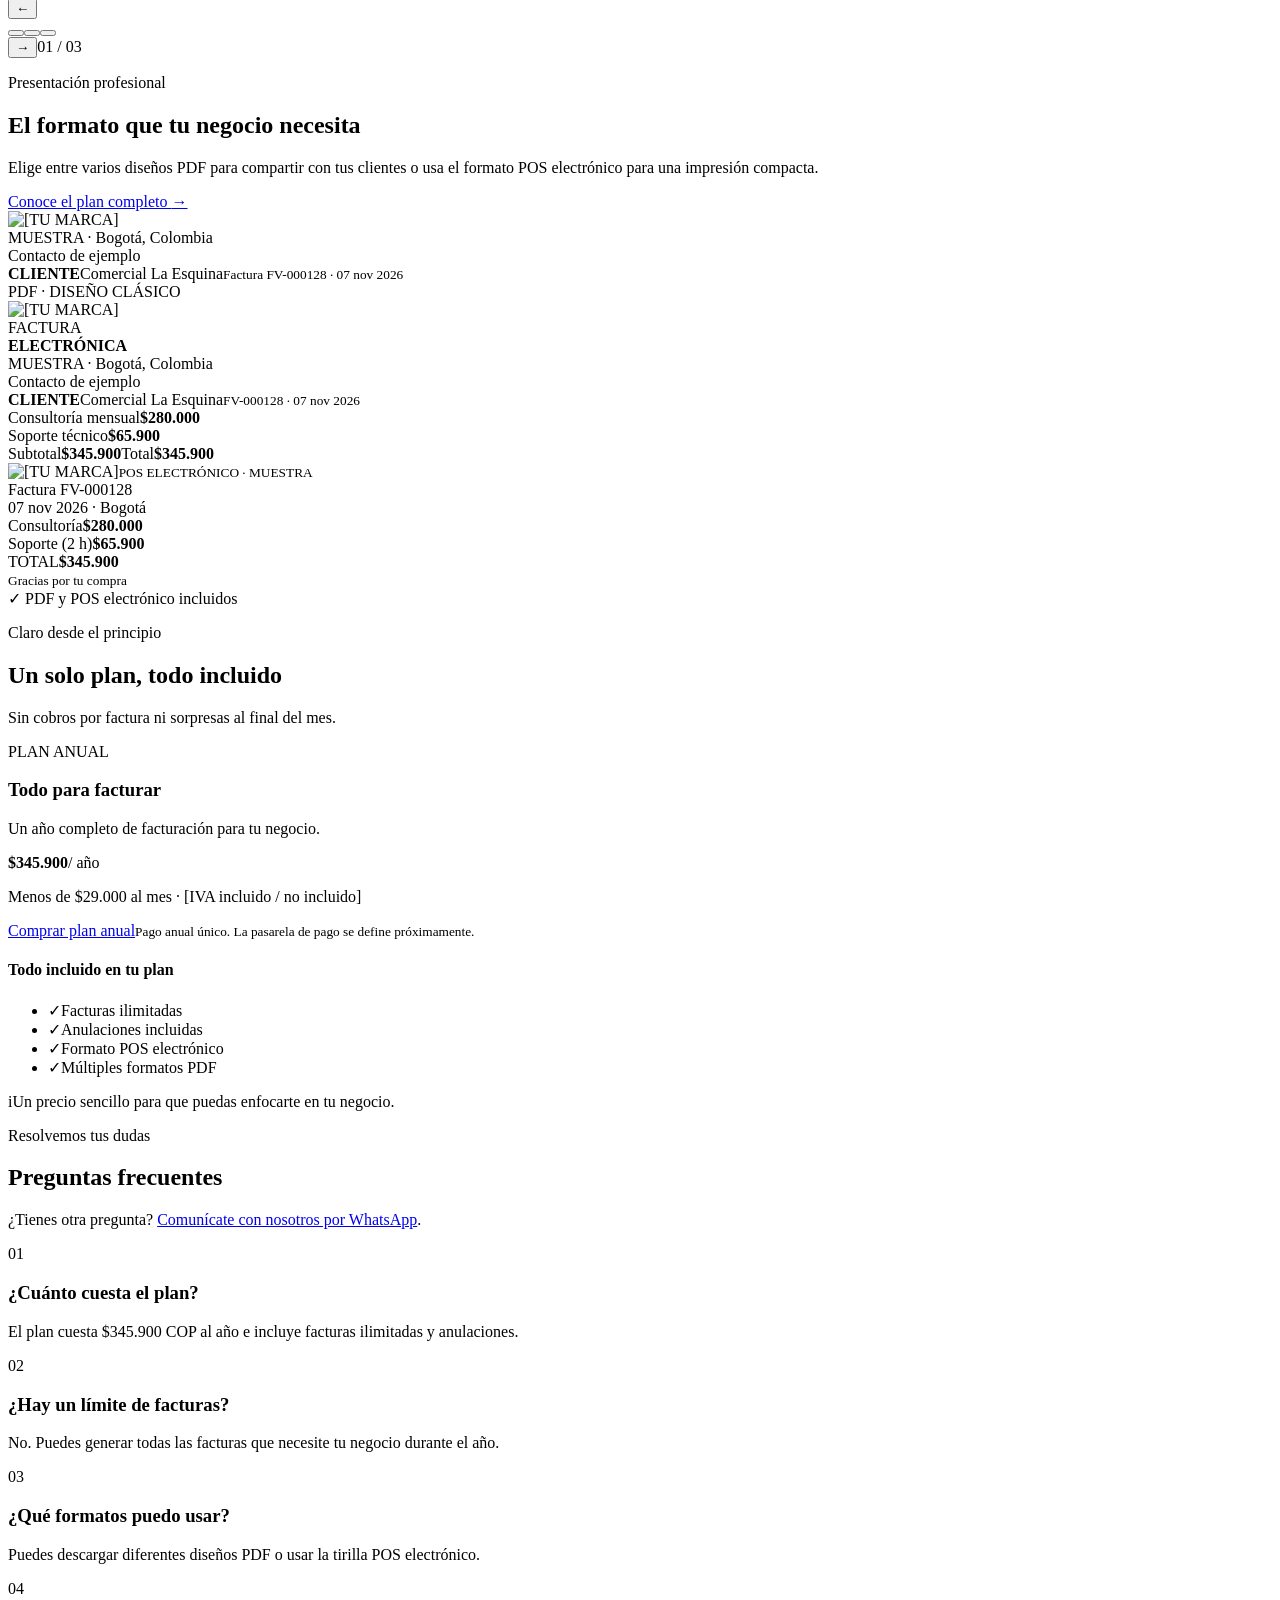
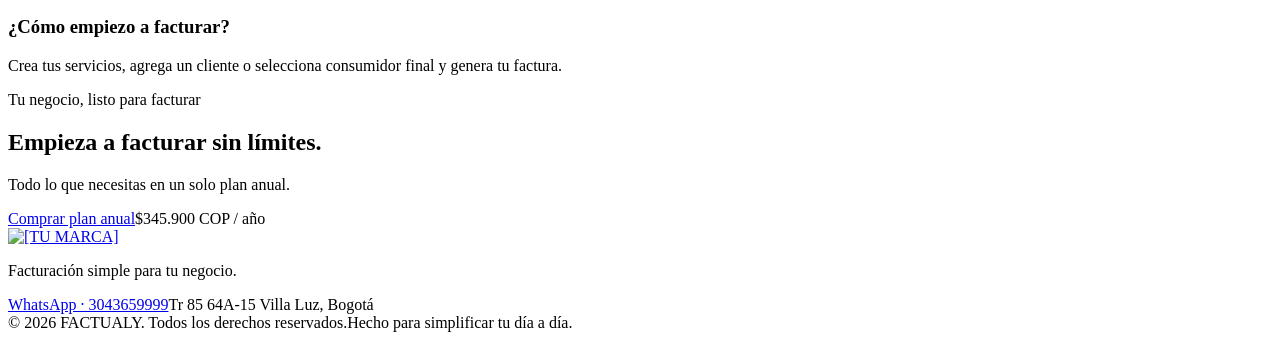
==== commit c1a40a6f: "Mejora landing y amplía formulario de registro Co-authored-by: Copilot <223556219+Copilot@users.nore" ====
--- a/public/index.html
+++ b/public/index.html
@@ -10,7 +10,7 @@
     <link rel="preconnect" href="https://fonts.gstatic.com" crossorigin>
     <link href="https://fonts.googleapis.com/css2?family=Inter:wght@400;500;600;700&family=Space+Grotesk:wght@500;600;700&display=swap" rel="stylesheet">
     <link rel="stylesheet" href="/assets/css/landing.css?v=3">
-    <script src="/assets/js/landing.js?v=2" defer></script>
+    <script src="/assets/js/landing.js?v=3" defer></script>
 </head>
 <body>
 <header class="site-header">
@@ -48,18 +48,21 @@
             </div>
         </div>
         <div class="container trust-note"><span class="trust-line"></span><span>Todo lo que necesitas para facturar, en un solo lugar</span><span class="trust-line"></span></div>
+        <div class="container hero-benefits" aria-label="Beneficios incluidos"><div><span class="benefit-check" aria-hidden="true">✓</span><span>Facturas ilimitadas</span></div><div><span class="benefit-check" aria-hidden="true">✓</span><span>Anulaciones incluidas</span></div><div><span class="benefit-check" aria-hidden="true">✓</span><span>PDF y POS electrónico</span></div></div>
     </section>
 
     <section class="section steps-section" id="pasos">
         <div class="container">
             <div class="section-heading"><p class="eyebrow">Sin complicaciones</p><h2>Así de simple funciona</h2><p>Tres pasos claros para tener tu factura lista.</p></div>
-            <div class="steps-carousel" data-steps-carousel aria-roledescription="carrusel">
+            <div class="steps-showcase">
+<div class="steps-carousel" data-steps-carousel aria-roledescription="carrusel">
                 <div class="steps-viewport"><div class="steps-track" data-steps-track>
                     <article class="step-card step-slide is-active" data-step-slide aria-hidden="false"><div class="step-top"><span class="step-number">01 / 03</span><span class="step-icon" aria-hidden="true"><svg viewBox="0 0 24 24"><path d="M4 19.5V7.8a1.8 1.8 0 0 1 1.8-1.8h4.8l2 2h5.6A1.8 1.8 0 0 1 20 9.8v9.7H4Z"/><path d="M8 13h8M8 16h5"/></svg></span></div><h3>Crea tus servicios</h3><p>Agrega lo que ofreces una sola vez y tenlo listo para cada factura.</p><span class="step-link">Tu catálogo, siempre a mano</span></article>
                     <article class="step-card step-slide" data-step-slide aria-hidden="true"><div class="step-top"><span class="step-number">02 / 03</span><span class="step-icon" aria-hidden="true"><svg viewBox="0 0 24 24"><circle cx="9" cy="8" r="3"/><path d="M3.5 19a5.5 5.5 0 0 1 11 0M17 8a3 3 0 0 1 0 6m1.5 1.5a4 4 0 0 1 2 3.5"/></svg></span></div><h3>Agrega tu cliente</h3><p>Elige un cliente guardado o factura directamente a consumidor final.</p><span class="step-link">Un cliente nuevo toma segundos</span></article>
                     <article class="step-card step-slide" data-step-slide aria-hidden="true"><div class="step-top"><span class="step-number">03 / 03</span><span class="step-icon" aria-hidden="true"><svg viewBox="0 0 24 24"><path d="M7 3.5h7l4 4V20H7a2 2 0 0 1-2-2V5.5a2 2 0 0 1 2-2Z"/><path d="M14 3.5v5h5M9 13h6M9 16h6"/></svg></span></div><h3>Genera tu factura</h3><p>Revisa los detalles y obtén tu factura electrónica en el formato que necesitas.</p><span class="step-link">Lista para descargar y compartir</span></article>
                 </div></div>
                 <div class="steps-controls"><button class="steps-arrow" type="button" data-step-prev aria-label="Paso anterior">←</button><div class="steps-dots" role="group" aria-label="Elegir paso"><button type="button" data-step-to="0" aria-label="Mostrar paso 1" aria-current="step"></button><button type="button" data-step-to="1" aria-label="Mostrar paso 2"></button><button type="button" data-step-to="2" aria-label="Mostrar paso 3"></button></div><button class="steps-arrow" type="button" data-step-next aria-label="Siguiente paso">→</button><span class="steps-counter" data-steps-counter aria-live="polite">01 / 03</span></div>
+            </div>
             </div>
         </div>
     </section>
@@ -87,7 +90,7 @@
     </section>
 
     <section class="section faq-section" id="preguntas">
-        <div class="container faq-layout"><div class="faq-intro"><p class="eyebrow">Resolvemos tus dudas</p><h2>Preguntas frecuentes</h2><p>¿Tienes otra pregunta? Escríbenos a <a href="mailto:[CORREO DE CONTACTO]">[CORREO DE CONTACTO]</a>.</p></div><div class="faq-grid">
+        <div class="container faq-layout"><div class="faq-intro"><p class="eyebrow">Resolvemos tus dudas</p><h2>Preguntas frecuentes</h2><p>¿Tienes otra pregunta? <a class="whatsapp-link" href="https://wa.me/573043659999" target="_blank" rel="noopener noreferrer">Comunícate con nosotros por WhatsApp</a>.</p></div><div class="faq-grid">
             <article class="faq-card reveal-card"><span class="faq-number">01</span><h3>¿Cuánto cuesta el plan?</h3><p>El plan cuesta $345.900 COP al año e incluye facturas ilimitadas y anulaciones.</p></article>
             <article class="faq-card reveal-card"><span class="faq-number">02</span><h3>¿Hay un límite de facturas?</h3><p>No. Puedes generar todas las facturas que necesite tu negocio durante el año.</p></article>
             <article class="faq-card reveal-card"><span class="faq-number">03</span><h3>¿Qué formatos puedo usar?</h3><p>Puedes descargar diferentes diseños PDF o usar la tirilla POS electrónico.</p></article>
@@ -98,6 +101,6 @@
     <section class="final-cta" id="comprar"><div class="container cta-inner"><div><p class="eyebrow eyebrow-light">Tu negocio, listo para facturar</p><h2>Empieza a facturar sin límites.</h2><p>Todo lo que necesitas en un solo plan anual.</p></div><div class="cta-action"><a class="button button-white" href="/registro/">Comprar plan anual</a><span>$345.900 COP / año</span></div><div class="cta-decoration" aria-hidden="true"></div></div></section>
 </main>
 
-<footer class="site-footer"><div class="container footer-main"><a class="brand footer-brand" href="#inicio"><img class="brand-logo" src="/assets/img/logo.png" alt="[TU MARCA]"></a><p>Facturación simple para tu negocio.</p><div class="footer-contact"><a href="mailto:[CORREO DE CONTACTO]">[CORREO DE CONTACTO]</a><a href="tel:[TELÉFONO]">[TELÉFONO]</a></div></div><div class="container footer-bottom"><span>© 2026 FACTUALY. Todos los derechos reservados.</span><span>Hecho para simplificar tu día a día.</span></div></footer>
+<footer class="site-footer"><div class="container footer-main"><a class="brand footer-brand" href="#inicio"><img class="brand-logo" src="/assets/img/logo.png" alt="[TU MARCA]"></a><p>Facturación simple para tu negocio.</p><div class="footer-contact"><a href="https://wa.me/573043659999" target="_blank" rel="noopener noreferrer">WhatsApp · 3043659999</a><span>Tr 85 64A-15 Villa Luz, Bogotá</span></div></div><div class="container footer-bottom"><span>© 2026 FACTUALY. Todos los derechos reservados.</span><span>Hecho para simplificar tu día a día.</span></div></footer>
 </body>
 </html>
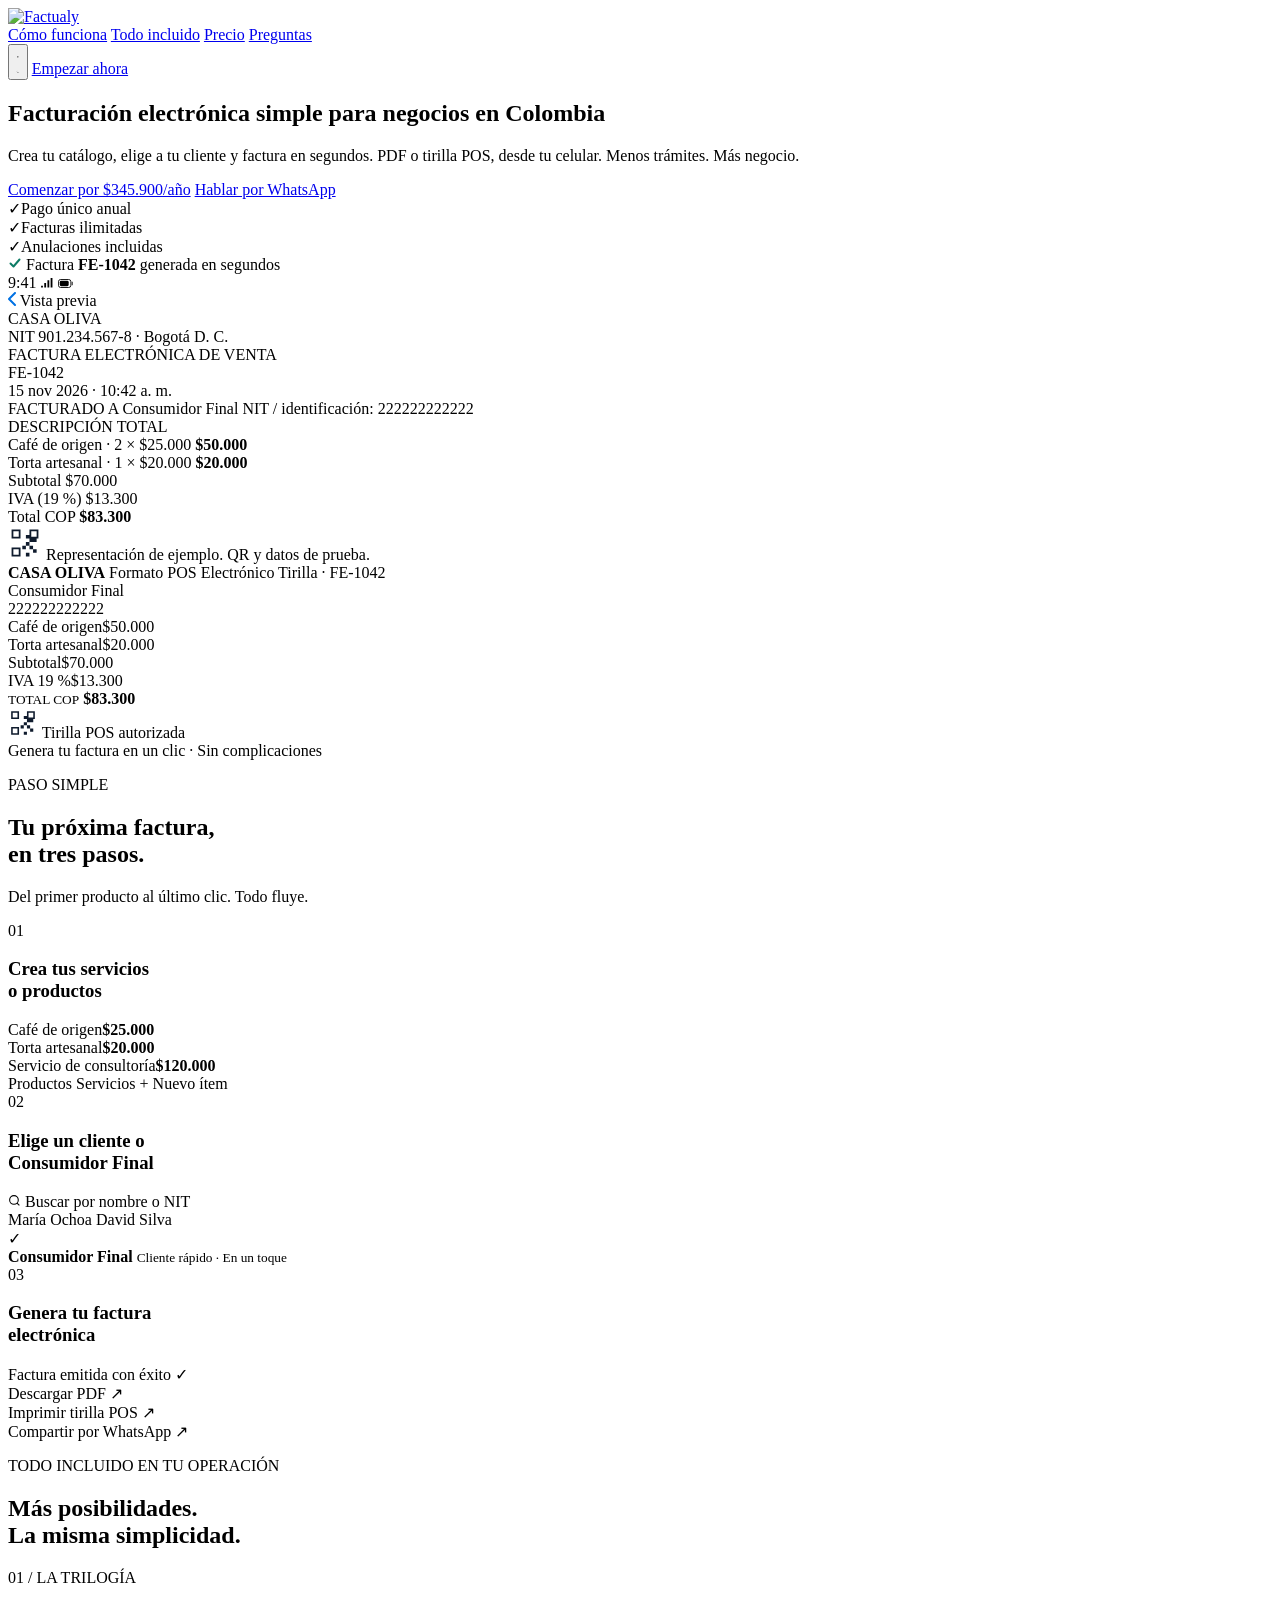
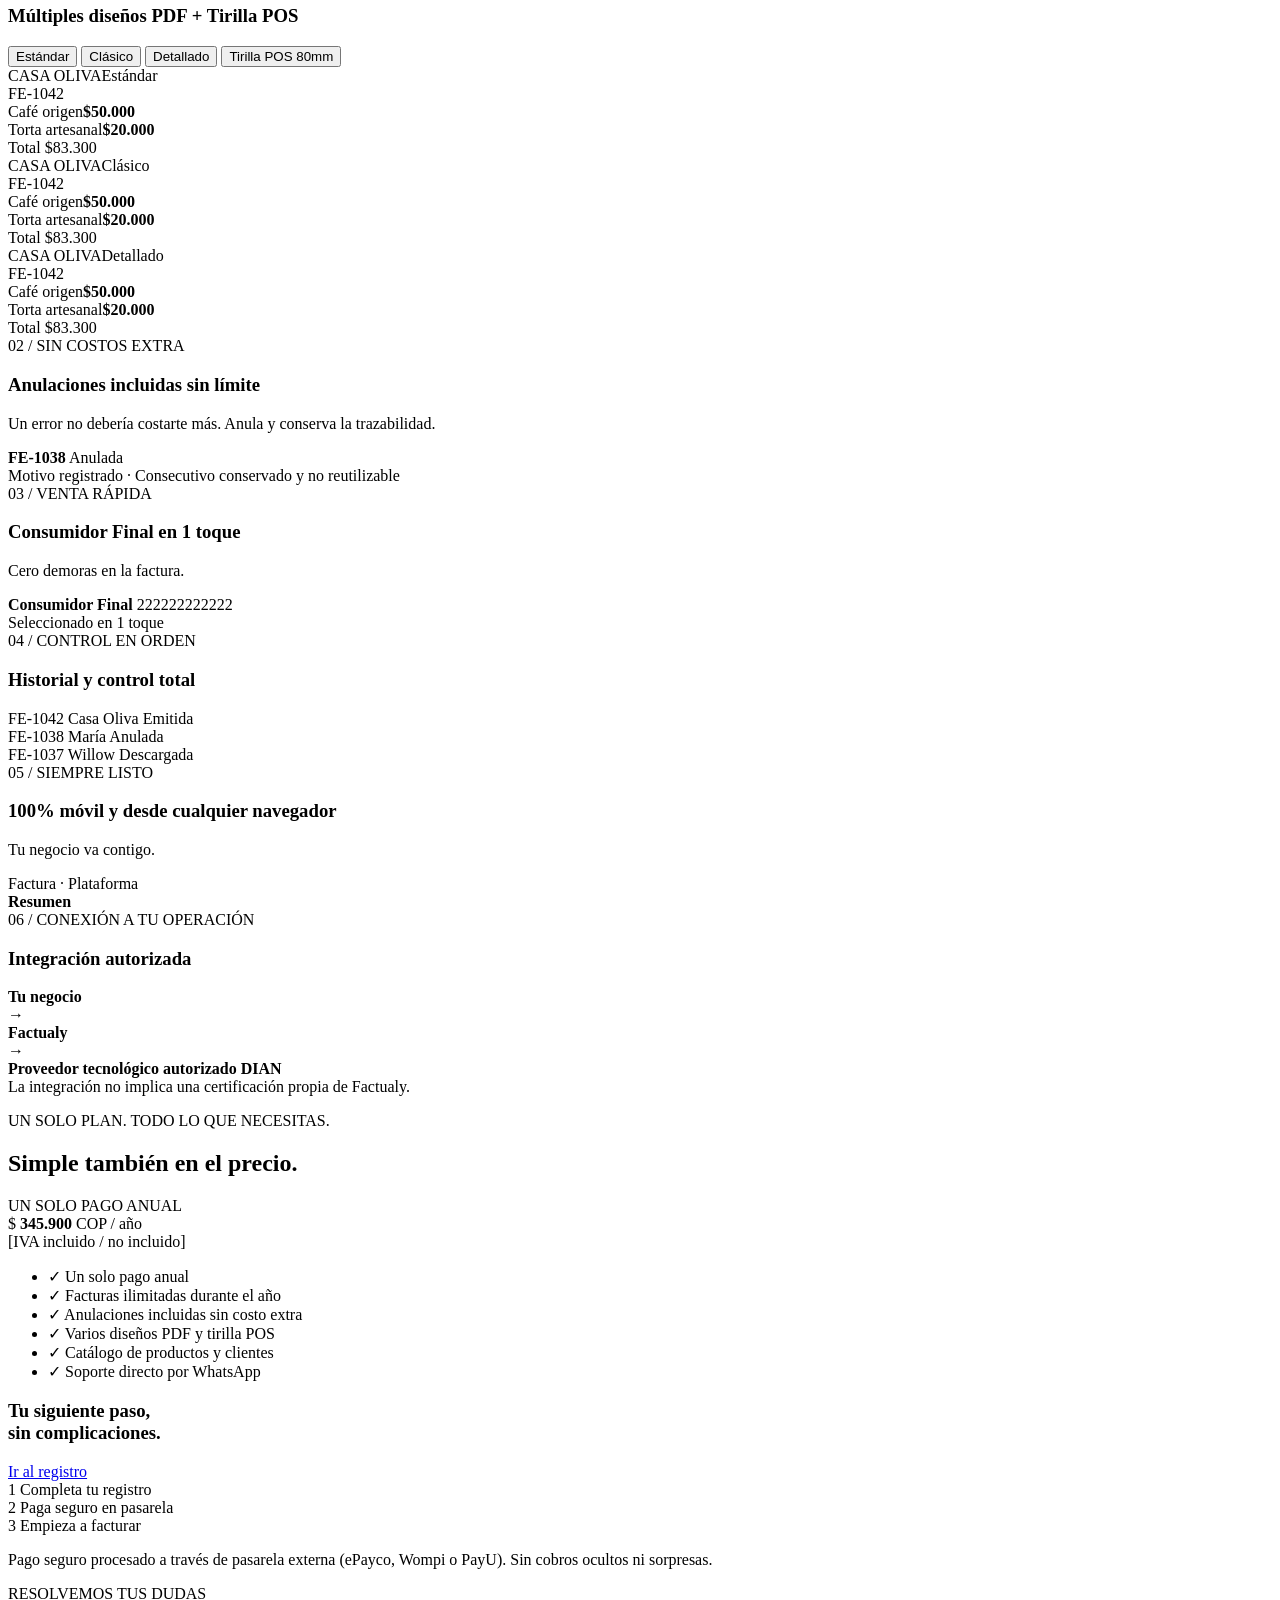
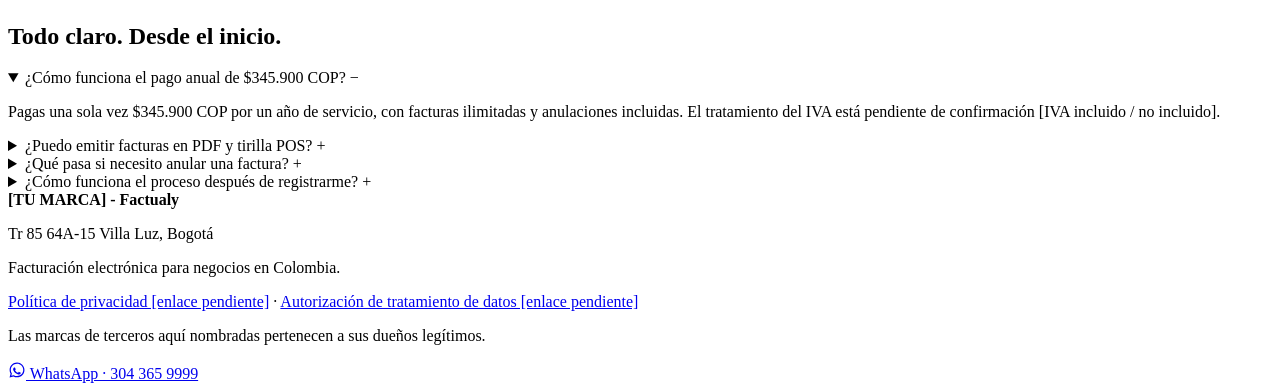
==== commit df00bfa0: "feat: alternative landing prototype" ====
--- a/public/index.html
+++ b/public/index.html
@@ -4,103 +4,563 @@
     <meta charset="utf-8">
     <meta name="viewport" content="width=device-width, initial-scale=1">
     <link rel="icon" type="image/png" href="/assets/img/simbolo.png">
-    <meta name="description" content="Facturación electrónica sencilla: servicios, clientes y facturas ilimitadas en un solo plan anual.">
-    <title>Factualy - Facturacion electronica</title>
+    <meta name="description" content="Facturación electrónica sencilla para negocios en Colombia: servicios, clientes y facturas ilimitadas en un solo plan anual.">
+    <title>Factualy · Facturación electrónica simple en Colombia</title>
     <link rel="preconnect" href="https://fonts.googleapis.com">
     <link rel="preconnect" href="https://fonts.gstatic.com" crossorigin>
     <link href="https://fonts.googleapis.com/css2?family=Inter:wght@400;500;600;700&family=Space+Grotesk:wght@500;600;700&display=swap" rel="stylesheet">
-    <link rel="stylesheet" href="/assets/css/landing.css?v=3">
-    <script src="/assets/js/landing.js?v=3" defer></script>
+    <link rel="stylesheet" href="/assets/css/landing.css?v=23">
+    <script src="/assets/js/landing.js?v=10" defer></script>
 </head>
 <body>
+
+<!-- Header / Barra de Navegación -->
 <header class="site-header">
     <div class="container header-inner">
-        <a class="brand" href="#inicio" aria-label="[TU MARCA], inicio"><img class="brand-logo" src="/assets/img/logo.png" alt="[TU MARCA]"></a>
-        <a class="button button-small" href="/registro/">Empezar</a>
+        <a class="brand" href="#inicio" aria-label="Factualy, inicio">
+            <img class="brand-logo" src="/assets/img/logoc.png" alt="Factualy">
+        </a>
+        <nav class="site-nav" aria-label="Navegación principal">
+            <a class="nav-link" href="#pasos">Cómo funciona</a>
+            <a class="nav-link" href="#caracteristicas">Todo incluido</a>
+            <a class="nav-link" href="#precio">Precio</a>
+            <a class="nav-link" href="#preguntas">Preguntas</a>
+        </nav>
+        <div class="header-actions">
+            <button class="theme-toggle" type="button" data-theme-toggle aria-label="Cambiar a modo claro" title="Cambiar a modo claro">
+                <svg class="theme-icon-sun" viewBox="0 0 24 24" aria-hidden="true"><circle cx="12" cy="12" r="4"></circle><path d="M12 2v2m0 16v2M4.93 4.93l1.42 1.42m11.3 11.3 1.42 1.42M2 12h2m16 0h2M4.93 19.07l1.42-1.42m11.3-11.3 1.42-1.42"></path></svg>
+                <svg class="theme-icon-moon" viewBox="0 0 24 24" aria-hidden="true"><path d="M20.5 15.5A8.5 8.5 0 0 1 8.5 3.5 8.5 8.5 0 1 0 20.5 15.5Z"></path></svg>
+            </button>
+            <a class="button button-header" href="/registro/">Empezar ahora</a>
+        </div>
     </div>
 </header>
 
 <main>
+    <!-- HERO SECTION -->
     <section class="hero section" id="inicio">
         <div class="container hero-grid">
             <div class="hero-copy">
-                <p class="eyebrow"><span class="eyebrow-dot"></span> Facturación electrónica simple</p>
-                <h1>Factura en tres pasos, <span>sin límites.</span></h1>
-                <p class="hero-description">Un único plan con facturas ilimitadas y anulaciones incluidas. Crea tus servicios, agrega a tu cliente y genera tu factura.</p>
+                <h1>Facturación electrónica simple para negocios en Colombia</h1>
+                <p class="hero-description">Crea tu catálogo, elige a tu cliente y factura en segundos. PDF o tirilla POS, desde tu celular. Menos trámites. Más negocio.</p>
                 <div class="hero-actions">
-                    <a class="button" href="/registro/">Comprar plan anual</a>
-                    <a class="button button-secondary" href="#pasos">Ver cómo funciona</a>
+                    <a class="button button-primary" href="/registro/">Comenzar por $345.900/año</a>
+                    <a class="button button-secondary" href="https://wa.me/573043659999" target="_blank" rel="noopener noreferrer">Hablar por WhatsApp</a>
                 </div>
-                <div class="hero-price"><strong>$345.900</strong><span>/ año</span><small>Un solo pago anual. Sin límites de facturación.</small></div>
-            </div>
-            <div class="invoice-scene" aria-label="Vista previa de una factura electrónica de ejemplo">
-                <div class="scene-orbit orbit-one"></div><div class="scene-orbit orbit-two"></div>
-                <article class="invoice-card" data-invoice-animation>
-                    <div class="invoice-top"><div class="invoice-brand"><img class="invoice-logo" src="/assets/img/logo.png" alt="[TU MARCA]"><small>Factura electrónica</small></div><span class="invoice-status"><span></span> Emitida</span></div>
-                    <div class="invoice-number invoice-build-item"><span>FACTURA DE VENTA</span><strong>No. FV-000128</strong></div>
-                    <div class="invoice-rule"></div>
-                    <div class="invoice-meta invoice-build-item"><div><small>CLIENTE</small><strong>Comercial La Esquina</strong><span>NIT 900.123.456-7</span></div><div><small>FECHA</small><strong>07 nov 2026</strong><span>Vencimiento: 07 dic 2026</span></div></div>
-                    <div class="invoice-lines invoice-build-item"><div class="invoice-line line-heading"><span>Descripción</span><span>Total</span></div><div class="invoice-line"><span>Consultoría mensual<small>1 servicio</small></span><strong>$280.000</strong></div><div class="invoice-line"><span>Soporte técnico<small>2 horas</small></span><strong>$65.900</strong></div></div>
-                    <div class="invoice-total invoice-build-item"><span>Total a pagar</span><strong>$345.900</strong></div>
-                    <div class="invoice-footer invoice-build-item"><span>Representación gráfica de factura electrónica</span><span class="qr-placeholder" aria-label="Código QR de ejemplo"></span></div>
-                </article>
-                <div class="float-note"><span class="check-icon" aria-hidden="true">✓</span><span><strong>Lista para compartir</strong><small>PDF · POS electrónico</small></span></div>
-            </div>
-        </div>
-        <div class="container trust-note"><span class="trust-line"></span><span>Todo lo que necesitas para facturar, en un solo lugar</span><span class="trust-line"></span></div>
-        <div class="container hero-benefits" aria-label="Beneficios incluidos"><div><span class="benefit-check" aria-hidden="true">✓</span><span>Facturas ilimitadas</span></div><div><span class="benefit-check" aria-hidden="true">✓</span><span>Anulaciones incluidas</span></div><div><span class="benefit-check" aria-hidden="true">✓</span><span>PDF y POS electrónico</span></div></div>
+                <div class="hero-trust-row" aria-label="Garantías del servicio">
+                    <div class="trust-item"><span class="trust-check">✓</span><span>Pago único anual</span></div>
+                    <div class="trust-item"><span class="trust-check">✓</span><span>Facturas ilimitadas</span></div>
+                    <div class="trust-item"><span class="trust-check">✓</span><span>Anulaciones incluidas</span></div>
+                </div>
+            </div>
+
+            <div class="hero-visual">
+                <div class="product-showcase" id="hero-showcase" aria-label="Demostración interactiva de factura electrónica en celular y formato tirilla POS">
+                    <div class="showcase-surface" aria-hidden="true"></div>
+                    
+                    <!-- Notificación flotante superior -->
+                    <div class="showcase-toast" aria-hidden="true">
+                        <span class="toast-check">
+                            <svg width="14" height="14" viewBox="0 0 14 14" fill="none">
+                                <path d="M2.5 7.5L5.5 10.5L11.5 3.5" stroke="#0E7C66" stroke-width="2" stroke-linecap="round" stroke-linejoin="round"/>
+                            </svg>
+                        </span>
+                        <span class="toast-text">Factura <strong>FE-1042</strong> generada en segundos</span>
+                    </div>
+
+                    <!-- Escenario 3D interactivo con celular y factura física -->
+                    <div class="showcase-stage" data-active="phone">
+                        
+                        <!-- Elemento 1: Celular (iPhone 16 Pro) -->
+                        <div class="showcase-item showcase-phone" data-card="phone" aria-label="Factura electrónica en pantalla de celular">
+                            <div class="phone-frame">
+                                <div class="phone-screen">
+                                    <div class="phone-status-bar" aria-hidden="true">
+                                        <span class="status-time">9:41</span>
+                                        <span class="dynamic-island"></span>
+                                        <span class="status-icons">
+                                            <svg width="14" height="10" viewBox="0 0 15 11" fill="currentColor">
+                                                <path d="M1 8.5h2v2H1zm3.5-3h2v5h-2zm3.5-3h2v8h-2zm3.5-2.5h2v10.5h-2z"/>
+                                            </svg>
+                                            <svg width="16" height="9" viewBox="0 0 18 10" fill="currentColor">
+                                                <rect x="0.5" y="0.5" width="14" height="9" rx="2.5" stroke="currentColor" fill="none"/>
+                                                <rect x="2" y="2" width="10" height="6" rx="1.5"/>
+                                                <path d="M16 3.5v3" stroke="currentColor" stroke-linecap="round"/>
+                                            </svg>
+                                        </span>
+                                    </div>
+                                    <div class="phone-header" aria-hidden="true">
+                                        <span class="phone-back">
+                                            <svg width="8" height="14" viewBox="0 0 8 14" fill="none">
+                                                <path d="M7 1L1 7L7 13" stroke="#0071E3" stroke-width="2" stroke-linecap="round" stroke-linejoin="round"/>
+                                            </svg>
+                                        </span>
+                                        <span class="phone-title">Vista previa</span>
+                                    </div>
+                                    <div class="phone-invoice-card">
+                                        <div class="phone-brand-row">
+                                            <div class="phone-brand-title">CASA OLIVA</div>
+                                            <div class="phone-brand-sub">NIT 901.234.567-8 · Bogotá D. C.</div>
+                                        </div>
+                                        <div class="phone-rule"></div>
+                                        <div class="phone-doc-type">FACTURA ELECTRÓNICA DE VENTA</div>
+                                        <div class="phone-doc-number">FE-1042</div>
+                                        <div class="phone-doc-date">15 nov 2026 · 10:42 a. m.</div>
+                                        <div class="phone-rule"></div>
+                                        <div class="phone-billed-to">
+                                            <span class="billed-label">FACTURADO A</span>
+                                            <span class="billed-name">Consumidor Final</span>
+                                            <span class="billed-id">NIT / identificación: 222222222222</span>
+                                        </div>
+                                        <div class="phone-rule"></div>
+                                        <div class="phone-items-table">
+                                            <div class="phone-table-head">
+                                                <span>DESCRIPCIÓN</span>
+                                                <span class="text-right">TOTAL</span>
+                                            </div>
+                                            <div class="phone-item-row">
+                                                <span>Café de origen · 2 × $25.000</span>
+                                                <strong class="text-right">$50.000</strong>
+                                            </div>
+                                            <div class="phone-item-row">
+                                                <span>Torta artesanal · 1 × $20.000</span>
+                                                <strong class="text-right">$20.000</strong>
+                                            </div>
+                                            <div class="phone-item-sub">
+                                                <span>Subtotal</span>
+                                                <span class="text-right">$70.000</span>
+                                            </div>
+                                            <div class="phone-item-sub">
+                                                <span>IVA (19 %)</span>
+                                                <span class="text-right">$13.300</span>
+                                            </div>
+                                        </div>
+                                        <div class="phone-total-card">
+                                            <span>Total COP</span>
+                                            <strong>$83.300</strong>
+                                        </div>
+                                        <div class="phone-qr-footer">
+                                            <svg class="phone-qr-svg" width="34" height="34" viewBox="0 0 38 38" fill="none">
+                                                <rect width="38" height="38" rx="4" fill="#FFFFFF"/>
+                                                <path fill-rule="evenodd" clip-rule="evenodd" d="M4 4h10v10H4V4zm2 2v6h6V6H6zm18-2h10v10H24V4zm2 2v6h6V6h-6zM4 24h10v10H4V24zm2 2v6h6v-6H6zm14-16h4v4h-4V10zm4 4h4v4h-4v-4zm-4 4h4v4h-4v-4zm8-4h4v4h-4v-4zm-4 8h4v4h-4v-4zm4 4h4v4h-4v-4zm-8 4h4v4h-4v-4zm-4-8h4v4h-4v-4z" fill="#0F1B2D"/>
+                                            </svg>
+                                            <span class="phone-qr-text">Representación de ejemplo. QR y datos de prueba.</span>
+                                        </div>
+                                    </div>
+                                    <div class="phone-home-bar" aria-hidden="true"></div>
+                                </div>
+                            </div>
+                        </div>
+
+                        <!-- Elemento 2: Factura física (Tirilla POS Electrónico) -->
+                        <div class="showcase-item showcase-receipt" data-card="receipt" aria-label="Formato de factura POS electrónico">
+                            <div class="receipt-inner">
+                                <div class="receipt-header">
+                                    <strong class="receipt-brand">CASA OLIVA</strong>
+                                    <span class="receipt-subtitle">Formato POS Electrónico</span>
+                                    <span class="receipt-id">Tirilla · FE-1042</span>
+                                </div>
+                                <div class="receipt-divider"></div>
+                                <div class="receipt-meta">
+                                    <div>Consumidor Final</div>
+                                    <div>222222222222</div>
+                                </div>
+                                <div class="receipt-divider"></div>
+                                <div class="receipt-items">
+                                    <div class="receipt-row"><span>Café de origen</span><span>$50.000</span></div>
+                                    <div class="receipt-row"><span>Torta artesanal</span><span>$20.000</span></div>
+                                    <div class="receipt-row receipt-sub"><span>Subtotal</span><span>$70.000</span></div>
+                                    <div class="receipt-row receipt-sub"><span>IVA 19 %</span><span>$13.300</span></div>
+                                </div>
+                                <div class="receipt-divider"></div>
+                                <div class="receipt-total-box">
+                                    <small>TOTAL COP</small>
+                                    <strong>$83.300</strong>
+                                </div>
+                                <div class="receipt-footer">
+                                    <svg class="receipt-qr-svg" width="30" height="30" viewBox="0 0 38 38" fill="none">
+                                        <path fill-rule="evenodd" clip-rule="evenodd" d="M4 4h10v10H4V4zm2 2v6h6V6H6zm18-2h10v10H24V4zm2 2v6h6V6h-6zM4 24h10v10H4V24zm2 2v6h6v-6H6zm14-16h4v4h-4V10zm4 4h4v4h-4v-4zm-4 4h4v4h-4v-4zm8-4h4v4h-4v-4zm-4 8h4v4h-4v-4zm4 4h4v4h-4v-4zm-8 4h4v4h-4v-4zm-4-8h4v4h-4v-4z" fill="#0F1B2D"/>
+                                    </svg>
+                                    <span>Tirilla POS autorizada</span>
+                                </div>
+                            </div>
+                        </div>
+
+                    </div>
+                <div class="hero-caption-note">Genera tu factura en un clic · Sin complicaciones</div>
+            </div>
+        </div>
     </section>
 
+    <!-- SECCIÓN PASOS: Tu próxima factura, en tres pasos -->
     <section class="section steps-section" id="pasos">
         <div class="container">
-            <div class="section-heading"><p class="eyebrow">Sin complicaciones</p><h2>Así de simple funciona</h2><p>Tres pasos claros para tener tu factura lista.</p></div>
-            <div class="steps-showcase">
-<div class="steps-carousel" data-steps-carousel aria-roledescription="carrusel">
-                <div class="steps-viewport"><div class="steps-track" data-steps-track>
-                    <article class="step-card step-slide is-active" data-step-slide aria-hidden="false"><div class="step-top"><span class="step-number">01 / 03</span><span class="step-icon" aria-hidden="true"><svg viewBox="0 0 24 24"><path d="M4 19.5V7.8a1.8 1.8 0 0 1 1.8-1.8h4.8l2 2h5.6A1.8 1.8 0 0 1 20 9.8v9.7H4Z"/><path d="M8 13h8M8 16h5"/></svg></span></div><h3>Crea tus servicios</h3><p>Agrega lo que ofreces una sola vez y tenlo listo para cada factura.</p><span class="step-link">Tu catálogo, siempre a mano</span></article>
-                    <article class="step-card step-slide" data-step-slide aria-hidden="true"><div class="step-top"><span class="step-number">02 / 03</span><span class="step-icon" aria-hidden="true"><svg viewBox="0 0 24 24"><circle cx="9" cy="8" r="3"/><path d="M3.5 19a5.5 5.5 0 0 1 11 0M17 8a3 3 0 0 1 0 6m1.5 1.5a4 4 0 0 1 2 3.5"/></svg></span></div><h3>Agrega tu cliente</h3><p>Elige un cliente guardado o factura directamente a consumidor final.</p><span class="step-link">Un cliente nuevo toma segundos</span></article>
-                    <article class="step-card step-slide" data-step-slide aria-hidden="true"><div class="step-top"><span class="step-number">03 / 03</span><span class="step-icon" aria-hidden="true"><svg viewBox="0 0 24 24"><path d="M7 3.5h7l4 4V20H7a2 2 0 0 1-2-2V5.5a2 2 0 0 1 2-2Z"/><path d="M14 3.5v5h5M9 13h6M9 16h6"/></svg></span></div><h3>Genera tu factura</h3><p>Revisa los detalles y obtén tu factura electrónica en el formato que necesitas.</p><span class="step-link">Lista para descargar y compartir</span></article>
-                </div></div>
-                <div class="steps-controls"><button class="steps-arrow" type="button" data-step-prev aria-label="Paso anterior">←</button><div class="steps-dots" role="group" aria-label="Elegir paso"><button type="button" data-step-to="0" aria-label="Mostrar paso 1" aria-current="step"></button><button type="button" data-step-to="1" aria-label="Mostrar paso 2"></button><button type="button" data-step-to="2" aria-label="Mostrar paso 3"></button></div><button class="steps-arrow" type="button" data-step-next aria-label="Siguiente paso">→</button><span class="steps-counter" data-steps-counter aria-live="polite">01 / 03</span></div>
-            </div>
+            <div class="section-header-split">
+                <div class="header-left">
+                    <p class="kicker">PASO SIMPLE</p>
+                    <h2>Tu próxima factura,<br>en tres pasos.</h2>
+                </div>
+                <div class="header-right">
+                    <p class="section-lead">Del primer producto al último clic. Todo fluye.</p>
+                </div>
+            </div>
+
+            <div class="steps-grid-cards">
+                <!-- Paso 1 -->
+                <article class="step-box">
+                    <div class="step-badge-num">01</div>
+                    <h3>Crea tus servicios<br>o productos</h3>
+                    <div class="step-preview-box">
+                        <div class="preview-mini-list">
+                            <div class="preview-item"><span>Café de origen</span><strong>$25.000</strong></div>
+                            <div class="preview-item"><span>Torta artesanal</span><strong>$20.000</strong></div>
+                            <div class="preview-item"><span>Servicio de consultoría</span><strong>$120.000</strong></div>
+                        </div>
+                        <div class="preview-footer-actions">
+                            <span class="preview-tag">Productos</span>
+                            <span class="preview-tag">Servicios</span>
+                            <span class="preview-tag preview-add">+ Nuevo ítem</span>
+                        </div>
+                    </div>
+                </article>
+
+                <!-- Paso 2 -->
+                <article class="step-box">
+                    <div class="step-badge-num">02</div>
+                    <h3>Elige un cliente o<br>Consumidor Final</h3>
+                    <div class="step-preview-box">
+                        <div class="preview-search-input">
+                            <svg width="13" height="13" viewBox="0 0 24 24" fill="none" stroke="currentColor" stroke-width="2"><circle cx="11" cy="11" r="8"></circle><line x1="21" y1="21" x2="16.65" y2="16.65"></line></svg>
+                            <span>Buscar por nombre o NIT</span>
+                        </div>
+                        <div class="preview-chips-row">
+                            <span class="preview-chip">María Ochoa</span>
+                            <span class="preview-chip">David Silva</span>
+                        </div>
+                        <div class="preview-active-client">
+                            <div class="client-check-icon">✓</div>
+                            <div>
+                                <strong>Consumidor Final</strong>
+                                <small>Cliente rápido · En un toque</small>
+                            </div>
+                        </div>
+                    </div>
+                </article>
+
+                <!-- Paso 3 -->
+                <article class="step-box">
+                    <div class="step-badge-num">03</div>
+                    <h3>Genera tu factura<br>electrónica</h3>
+                    <div class="step-preview-box">
+                        <div class="preview-success-pill">
+                            <span>Factura emitida con éxito</span>
+                            <span class="check-small">✓</span>
+                        </div>
+                        <div class="preview-download-buttons">
+                            <div class="preview-btn-row"><span>Descargar PDF</span> <span>↗</span></div>
+                            <div class="preview-btn-row"><span>Imprimir tirilla POS</span> <span>↗</span></div>
+                            <div class="preview-btn-row"><span>Compartir por WhatsApp</span> <span>↗</span></div>
+                        </div>
+                    </div>
+                </article>
             </div>
         </div>
     </section>
 
-    <section class="section formats-section" id="formatos">
-        <div class="container formats-grid">
-            <div class="formats-copy"><p class="eyebrow">Presentación profesional</p><h2>El formato que tu negocio necesita</h2><p>Elige entre varios diseños PDF para compartir con tus clientes o usa el formato POS electrónico para una impresión compacta.</p><a class="text-link" href="#planes">Conoce el plan completo <span aria-hidden="true">→</span></a></div>
-            <div class="format-showcase" aria-label="Ejemplos de formatos de factura">
-                <article class="mini-doc doc-back reveal-card"><div class="doc-head"><img class="doc-logo" src="/assets/img/logo.png" alt="[TU MARCA]"><span class="doc-lines"><i></i><i></i></span></div><div class="doc-sample-emitter">MUESTRA · Bogotá, Colombia<br>Contacto de ejemplo</div><div class="doc-band"></div><div class="doc-sample-client"><b>CLIENTE</b><span>Comercial La Esquina</span><small>Factura FV-000128 · 07 nov 2026</small></div><div class="doc-content"><i></i><i></i><i></i><i></i></div><div class="doc-end"></div></article>
-                <article class="mini-doc doc-front reveal-card"><div class="doc-label">PDF · DISEÑO CLÁSICO</div><div class="doc-head"><img class="doc-logo" src="/assets/img/logo.png" alt="[TU MARCA]"><span class="doc-lines"><i></i><i></i><i></i></span></div><div class="doc-title">FACTURA<br><b>ELECTRÓNICA</b></div><div class="doc-sample-emitter">MUESTRA · Bogotá, Colombia<br>Contacto de ejemplo</div><div class="doc-sample-client"><b>CLIENTE</b><span>Comercial La Esquina</span><small>FV-000128 · 07 nov 2026</small></div><div class="doc-band"></div><div class="doc-items"><div><span>Consultoría mensual</span><b>$280.000</b></div><div><span>Soporte técnico</span><b>$65.900</b></div></div><div class="doc-summary"><span>Subtotal</span><b>$345.900</b><span>Total</span><b>$345.900</b></div></article>
-                <article class="receipt reveal-card"><img class="receipt-logo" src="/assets/img/logo.png" alt="[TU MARCA]"><small>POS ELECTRÓNICO · MUESTRA</small><div class="receipt-dash"></div><div class="receipt-meta">Factura FV-000128<br>07 nov 2026 · Bogotá</div><div class="receipt-dash"></div><div class="receipt-row"><span>Consultoría</span><b>$280.000</b></div><div class="receipt-row"><span>Soporte (2 h)</span><b>$65.900</b></div><div class="receipt-dash"></div><div class="receipt-row receipt-total"><span>TOTAL</span><b>$345.900</b></div><div class="receipt-qr"></div><small>Gracias por tu compra</small></article>
-                <div class="format-caption"><span class="check-icon" aria-hidden="true">✓</span> PDF y POS electrónico incluidos</div>
+    <!-- SECCIÓN BENTO: Más posibilidades. La misma simplicidad. -->
+    <section class="section bento-section" id="caracteristicas">
+        <div class="container">
+            <div class="section-heading-center">
+                <p class="kicker">TODO INCLUIDO EN TU OPERACIÓN</p>
+                <h2>Más posibilidades.<br>La misma simplicidad.</h2>
+            </div>
+
+            <div class="bento-grid">
+                <!-- Bento 1: Múltiples formatos PDF + Tirilla POS (Ancho) -->
+                <article class="bento-card bento-wide">
+                    <div class="bento-card-header">
+                        <span class="bento-kicker">01 / LA TRILOGÍA</span>
+                        <h3>Múltiples diseños PDF + Tirilla POS</h3>
+                    </div>
+                    <div class="format-segmented-tabs">
+                        <button type="button" class="tab-btn is-active">Estándar</button>
+                        <button type="button" class="tab-btn">Clásico</button>
+                        <button type="button" class="tab-btn">Detallado</button>
+                        <button type="button" class="tab-btn">Tirilla POS 80mm</button>
+                    </div>
+                    <div class="bento-invoices-preview">
+                        <!-- Mini factura Estándar -->
+                        <div class="mini-doc-preview doc-standard">
+                            <div class="mini-doc-top"><span>CASA OLIVA</span><span class="doc-badge-blue">Estándar</span></div>
+                            <div class="mini-doc-num">FE-1042</div>
+                            <div class="mini-doc-line"></div>
+                            <div class="mini-doc-rows">
+                                <div><span>Café origen</span><b>$50.000</b></div>
+                                <div><span>Torta artesanal</span><b>$20.000</b></div>
+                            </div>
+                            <div class="mini-doc-total">Total $83.300</div>
+                        </div>
+                        <!-- Mini factura Clásico -->
+                        <div class="mini-doc-preview doc-classic">
+                            <div class="mini-doc-top"><span>CASA OLIVA</span><span class="doc-badge-gray">Clásico</span></div>
+                            <div class="mini-doc-num">FE-1042</div>
+                            <div class="mini-doc-line"></div>
+                            <div class="mini-doc-rows">
+                                <div><span>Café origen</span><b>$50.000</b></div>
+                                <div><span>Torta artesanal</span><b>$20.000</b></div>
+                            </div>
+                            <div class="mini-doc-total">Total $83.300</div>
+                        </div>
+                        <!-- Mini factura Detallado -->
+                        <div class="mini-doc-preview doc-detailed">
+                            <div class="mini-doc-top"><span>CASA OLIVA</span><span class="doc-badge-dark">Detallado</span></div>
+                            <div class="mini-doc-num">FE-1042</div>
+                            <div class="mini-doc-line"></div>
+                            <div class="mini-doc-rows">
+                                <div><span>Café origen</span><b>$50.000</b></div>
+                                <div><span>Torta artesanal</span><b>$20.000</b></div>
+                            </div>
+                            <div class="mini-doc-total">Total $83.300</div>
+                        </div>
+                    </div>
+                </article>
+
+                <!-- Bento 2: Anulaciones incluidas sin límite -->
+                <article class="bento-card bento-narrow">
+                    <div class="bento-card-header">
+                        <span class="bento-kicker">02 / SIN COSTOS EXTRA</span>
+                        <h3>Anulaciones incluidas sin límite</h3>
+                        <p class="bento-desc">Un error no debería costarte más. Anula y conserva la trazabilidad.</p>
+                    </div>
+                    <div class="bento-annul-preview">
+                        <div class="annul-card">
+                            <div class="annul-top">
+                                <strong>FE-1038</strong>
+                                <span class="tag-annulled">Anulada</span>
+                            </div>
+                            <div class="annul-meta">Motivo registrado · Consecutivo conservado y no reutilizable</div>
+                        </div>
+                    </div>
+                </article>
+
+                <!-- Bento 3: Consumidor Final en 1 toque -->
+                <article class="bento-card">
+                    <div class="bento-card-header">
+                        <span class="bento-kicker">03 / VENTA RÁPIDA</span>
+                        <h3>Consumidor Final en 1 toque</h3>
+                        <p class="bento-desc">Cero demoras en la factura.</p>
+                    </div>
+                    <div class="bento-client-preview">
+                        <div class="client-pill-card">
+                            <strong>Consumidor Final</strong>
+                            <span>222222222222</span>
+                            <div class="client-selected-badge"><span class="badge-dot"></span> Seleccionado en 1 toque</div>
+                        </div>
+                    </div>
+                </article>
+
+                <!-- Bento 4: Historial y control total -->
+                <article class="bento-card">
+                    <div class="bento-card-header">
+                        <span class="bento-kicker">04 / CONTROL EN ORDEN</span>
+                        <h3>Historial y control total</h3>
+                    </div>
+                    <div class="bento-history-preview">
+                        <div class="history-item">
+                            <span class="hist-id">FE-1042</span>
+                            <span class="hist-client">Casa Oliva</span>
+                            <span class="hist-status status-emit">Emitida</span>
+                        </div>
+                        <div class="history-item">
+                            <span class="hist-id">FE-1038</span>
+                            <span class="hist-client">María</span>
+                            <span class="hist-status status-annul">Anulada</span>
+                        </div>
+                        <div class="history-item">
+                            <span class="hist-id">FE-1037</span>
+                            <span class="hist-client">Willow</span>
+                            <span class="hist-status status-down">Descargada</span>
+                        </div>
+                    </div>
+                </article>
+
+                <!-- Bento 5: 100% móvil y cualquier navegador -->
+                <article class="bento-card">
+                    <div class="bento-card-header">
+                        <span class="bento-kicker">05 / SIEMPRE LISTO</span>
+                        <h3>100% móvil y desde cualquier navegador</h3>
+                        <p class="bento-desc">Tu negocio va contigo.</p>
+                    </div>
+                    <div class="bento-devices-preview">
+                        <div class="device-mock-laptop">
+                            <div class="laptop-screen">
+                                <div class="laptop-bar"><span>Factura · Plataforma</span></div>
+                                <div class="laptop-dashboard" aria-hidden="true">
+                                    <div class="laptop-sidebar"><i></i><i></i><i></i></div>
+                                    <div class="laptop-dashboard-content">
+                                        <strong>Resumen</strong>
+                                        <div class="dashboard-metrics"><i></i><i></i><i></i></div>
+                                        <div class="dashboard-chart"><i></i><i></i><i></i><i></i><i></i></div>
+                                    </div>
+                                </div>
+                            </div>
+                        </div>
+                        <div class="device-mock-phone" aria-hidden="true"><span class="phone-mock-island"></span><span class="phone-mock-card"></span><span class="phone-mock-lines"></span><span class="phone-mock-total"></span></div>
+                    </div>
+                </article>
+
+                <!-- Bento 6: Integración autorizada DIAN (Full width banner) -->
+                <article class="bento-card bento-full">
+                    <div class="bento-card-header">
+                        <span class="bento-kicker">06 / CONEXIÓN A TU OPERACIÓN</span>
+                        <h3>Integración autorizada</h3>
+                    </div>
+                    <div class="integration-flow">
+                        <div class="flow-node"><strong>Tu negocio</strong></div>
+                        <div class="flow-arrow">→</div>
+                        <div class="flow-node flow-node-accent"><strong>Factualy</strong></div>
+                        <div class="flow-arrow">→</div>
+                        <div class="flow-node"><strong>Proveedor tecnológico autorizado DIAN</strong></div>
+                    </div>
+                    <div class="flow-footnote">La integración no implica una certificación propia de Factualy.</div>
+                </article>
             </div>
         </div>
     </section>
 
-    <section class="section plan-section" id="planes">
+    <!-- SECCIÓN PRECIO: Simple también en el precio -->
+    <section class="section pricing-section" id="precio">
         <div class="container">
-            <div class="section-heading"><p class="eyebrow">Claro desde el principio</p><h2>Un solo plan, todo incluido</h2><p>Sin cobros por factura ni sorpresas al final del mes.</p></div>
-            <article class="plan-card reveal-card">
-                <div class="plan-main"><span class="plan-tag">PLAN ANUAL</span><h3>Todo para facturar</h3><p>Un año completo de facturación para tu negocio.</p><div class="plan-price"><strong>$345.900</strong><span>/ año</span></div><p class="monthly-price" data-monthly-price data-target="28825">Menos de $29.000 al mes · [IVA incluido / no incluido]</p><a class="button plan-button" href="/registro/">Comprar plan anual</a><small class="plan-footnote">Pago anual único. La pasarela de pago se define próximamente.</small></div>
-                <div class="plan-includes"><h4>Todo incluido en tu plan</h4><ul><li><span class="check-icon">✓</span>Facturas ilimitadas</li><li><span class="check-icon">✓</span>Anulaciones incluidas</li><li><span class="check-icon">✓</span>Formato POS electrónico</li><li><span class="check-icon">✓</span>Múltiples formatos PDF</li></ul><div class="plan-note"><span class="note-icon" aria-hidden="true">i</span><span>Un precio sencillo para que puedas enfocarte en tu negocio.</span></div></div>
-            </article>
+            <div class="section-heading-center">
+                <p class="kicker">UN SOLO PLAN. TODO LO QUE NECESITAS.</p>
+                <h2>Simple también en el precio.</h2>
+            </div>
+
+            <div class="pricing-card-wrapper">
+                <!-- Columna Izquierda: Precio y Beneficios -->
+                <div class="pricing-info-col">
+                    <span class="pricing-tag">UN SOLO PAGO ANUAL</span>
+                    <div class="pricing-cost">
+                        <span class="currency">$</span>
+                        <strong class="amount">345.900</strong>
+                        <span class="period">COP / año</span>
+                    </div>
+                    <div class="pricing-vat-pill">[IVA incluido / no incluido]</div>
+                    
+                    <ul class="pricing-features-list">
+                        <li><span class="check-mark">✓</span> Un solo pago anual</li>
+                        <li><span class="check-mark">✓</span> Facturas ilimitadas durante el año</li>
+                        <li><span class="check-mark">✓</span> Anulaciones incluidas sin costo extra</li>
+                        <li><span class="check-mark">✓</span> Varios diseños PDF y tirilla POS</li>
+                        <li><span class="check-mark">✓</span> Catálogo de productos y clientes</li>
+                        <li><span class="check-mark">✓</span> Soporte directo por WhatsApp</li>
+                    </ul>
+                </div>
+
+                <!-- Columna Derecha: Tarjeta de Acción / Siguiente Paso -->
+                <div class="pricing-action-col">
+                    <div class="action-card-inner">
+                        <h3>Tu siguiente paso,<br>sin complicaciones.</h3>
+                        <a class="button button-checkout" href="/registro/">Ir al registro</a>
+                        
+                        <div class="checkout-steps-list">
+                            <div class="step-line"><span class="step-dot">1</span> Completa tu registro</div>
+                            <div class="step-line"><span class="step-dot">2</span> Paga seguro en pasarela</div>
+                            <div class="step-line"><span class="step-dot">3</span> Empieza a facturar</div>
+                        </div>
+
+                        <p class="checkout-legal-footnote">Pago seguro procesado a través de pasarela externa (ePayco, Wompi o PayU). Sin cobros ocultos ni sorpresas.</p>
+                    </div>
+                </div>
+            </div>
         </div>
     </section>
 
+    <!-- SECCIÓN PREGUNTAS FRECUENTES (FAQ) -->
     <section class="section faq-section" id="preguntas">
-        <div class="container faq-layout"><div class="faq-intro"><p class="eyebrow">Resolvemos tus dudas</p><h2>Preguntas frecuentes</h2><p>¿Tienes otra pregunta? <a class="whatsapp-link" href="https://wa.me/573043659999" target="_blank" rel="noopener noreferrer">Comunícate con nosotros por WhatsApp</a>.</p></div><div class="faq-grid">
-            <article class="faq-card reveal-card"><span class="faq-number">01</span><h3>¿Cuánto cuesta el plan?</h3><p>El plan cuesta $345.900 COP al año e incluye facturas ilimitadas y anulaciones.</p></article>
-            <article class="faq-card reveal-card"><span class="faq-number">02</span><h3>¿Hay un límite de facturas?</h3><p>No. Puedes generar todas las facturas que necesite tu negocio durante el año.</p></article>
-            <article class="faq-card reveal-card"><span class="faq-number">03</span><h3>¿Qué formatos puedo usar?</h3><p>Puedes descargar diferentes diseños PDF o usar la tirilla POS electrónico.</p></article>
-            <article class="faq-card reveal-card"><span class="faq-number">04</span><h3>¿Cómo empiezo a facturar?</h3><p>Crea tus servicios, agrega un cliente o selecciona consumidor final y genera tu factura.</p></article>
-        </div></div>
+        <div class="container">
+            <div class="section-heading-center">
+                <p class="kicker">RESOLVEMOS TUS DUDAS</p>
+                <h2>Todo claro. Desde el inicio.</h2>
+            </div>
+
+            <div class="faq-accordion-list">
+                <!-- FAQ 1 (Abierta por defecto) -->
+                <details class="faq-item" open>
+                    <summary class="faq-question">
+                        <span>¿Cómo funciona el pago anual de $345.900 COP?</span>
+                        <span class="faq-icon" aria-hidden="true">−</span>
+                    </summary>
+                    <div class="faq-answer">
+                        <p>Pagas una sola vez $345.900 COP por un año de servicio, con facturas ilimitadas y anulaciones incluidas. El tratamiento del IVA está pendiente de confirmación [IVA incluido / no incluido].</p>
+                    </div>
+                </details>
+
+                <!-- FAQ 2 -->
+                <details class="faq-item">
+                    <summary class="faq-question">
+                        <span>¿Puedo emitir facturas en PDF y tirilla POS?</span>
+                        <span class="faq-icon" aria-hidden="true">+</span>
+                    </summary>
+                    <div class="faq-answer">
+                        <p>Sí. Puedes descargar múltiples diseños en formato PDF listos para enviar por correo o WhatsApp, o imprimir directamente en formato de tirilla para impresora térmica (POS).</p>
+                    </div>
+                </details>
+
+                <!-- FAQ 3 -->
+                <details class="faq-item">
+                    <summary class="faq-question">
+                        <span>¿Qué pasa si necesito anular una factura?</span>
+                        <span class="faq-icon" aria-hidden="true">+</span>
+                    </summary>
+                    <div class="faq-answer">
+                        <p>Las anulaciones están 100% incluidas en tu plan anual y no tienen ningún costo extra. Puedes anular la factura conservando el consecutivo y la trazabilidad legal requerida por la DIAN.</p>
+                    </div>
+                </details>
+
+                <!-- FAQ 4 -->
+                <details class="faq-item">
+                    <summary class="faq-question">
+                        <span>¿Cómo funciona el proceso después de registrarme?</span>
+                        <span class="faq-icon" aria-hidden="true">+</span>
+                    </summary>
+                    <div class="faq-answer">
+                        <p>Completas el formulario con los datos de tu negocio, realizas el pago en la pasarela de pagos segura y tu cuenta queda configurada para empezar a facturar de inmediato.</p>
+                    </div>
+                </details>
+            </div>
+        </div>
     </section>
-
-    <section class="final-cta" id="comprar"><div class="container cta-inner"><div><p class="eyebrow eyebrow-light">Tu negocio, listo para facturar</p><h2>Empieza a facturar sin límites.</h2><p>Todo lo que necesitas en un solo plan anual.</p></div><div class="cta-action"><a class="button button-white" href="/registro/">Comprar plan anual</a><span>$345.900 COP / año</span></div><div class="cta-decoration" aria-hidden="true"></div></div></section>
 </main>
 
-<footer class="site-footer"><div class="container footer-main"><a class="brand footer-brand" href="#inicio"><img class="brand-logo" src="/assets/img/logo.png" alt="[TU MARCA]"></a><p>Facturación simple para tu negocio.</p><div class="footer-contact"><a href="https://wa.me/573043659999" target="_blank" rel="noopener noreferrer">WhatsApp · 3043659999</a><span>Tr 85 64A-15 Villa Luz, Bogotá</span></div></div><div class="container footer-bottom"><span>© 2026 FACTUALY. Todos los derechos reservados.</span><span>Hecho para simplificar tu día a día.</span></div></footer>
+<!-- FOOTER -->
+<footer class="site-footer">
+    <div class="container footer-content">
+        <div class="footer-left">
+            <div class="footer-brand">
+                <strong>[TU MARCA] - Factualy</strong>
+            </div>
+            <p class="footer-address">Tr 85 64A-15 Villa Luz, Bogotá</p>
+            <p class="footer-sub">Facturación electrónica para negocios en Colombia.</p>
+            
+            <div class="footer-legal-links">
+                <a href="#inicio">Política de privacidad [enlace pendiente]</a>
+                <span>·</span>
+                <a href="#inicio">Autorización de tratamiento de datos [enlace pendiente]</a>
+            </div>
+            <p class="footer-disclaimer">Las marcas de terceros aquí nombradas pertenecen a sus dueños legítimos.</p>
+        </div>
+
+        <div class="footer-right">
+            <a class="button button-whatsapp-footer" href="https://wa.me/573043659999" target="_blank" rel="noopener noreferrer">
+                <svg width="18" height="18" viewBox="0 0 24 24" fill="currentColor">
+                    <path d="M12.04 2c-5.46 0-9.91 4.45-9.91 9.91 0 1.75.46 3.45 1.32 4.95L2.05 22l5.25-1.38c1.45.79 3.08 1.21 4.74 1.21 5.46 0 9.91-4.45 9.91-9.91 0-2.65-1.03-5.14-2.9-7.01A9.816 9.816 0 0 0 12.04 2m.01 1.67c2.2 0 4.26.86 5.82 2.41 1.56 1.56 2.41 3.63 2.41 5.83s-.85 4.26-2.41 5.82a8.217 8.217 0 0 1-5.82 2.41c-1.5 0-2.97-.39-4.26-1.12l-.3-.18-3.12.82.83-3.04-.2-.31a8.19 8.19 0 0 1-1.26-4.4c0-4.54 3.7-8.24 8.24-8.24m4.52 11.66c-.25-.13-1.47-.72-1.7-.81-.23-.08-.39-.13-.56.13-.17.25-.64.81-.79.97-.14.17-.29.19-.54.06-.25-.13-1.06-.39-2.02-1.25-.75-.67-1.26-1.5-1.4-1.75-.15-.25-.02-.39.11-.51.11-.11.25-.29.37-.44.13-.14.17-.25.25-.42.08-.17.04-.31-.02-.44-.06-.13-.56-1.34-.76-1.84-.2-.49-.4-.42-.56-.43h-.47c-.17 0-.44.06-.67.31-.23.25-.87.85-.87 2.08 0 1.23.89 2.41 1.02 2.58.12.17 1.76 2.68 4.25 3.76.59.26 1.06.41 1.42.53.6.19 1.15.16 1.58.1.48-.07 1.47-.6 1.68-1.18.21-.58.21-1.07.15-1.18-.06-.12-.22-.19-.47-.32"/>
+                </svg>
+                WhatsApp · 304 365 9999
+            </a>
+        </div>
+    </div>
+</footer>
+
 </body>
 </html>
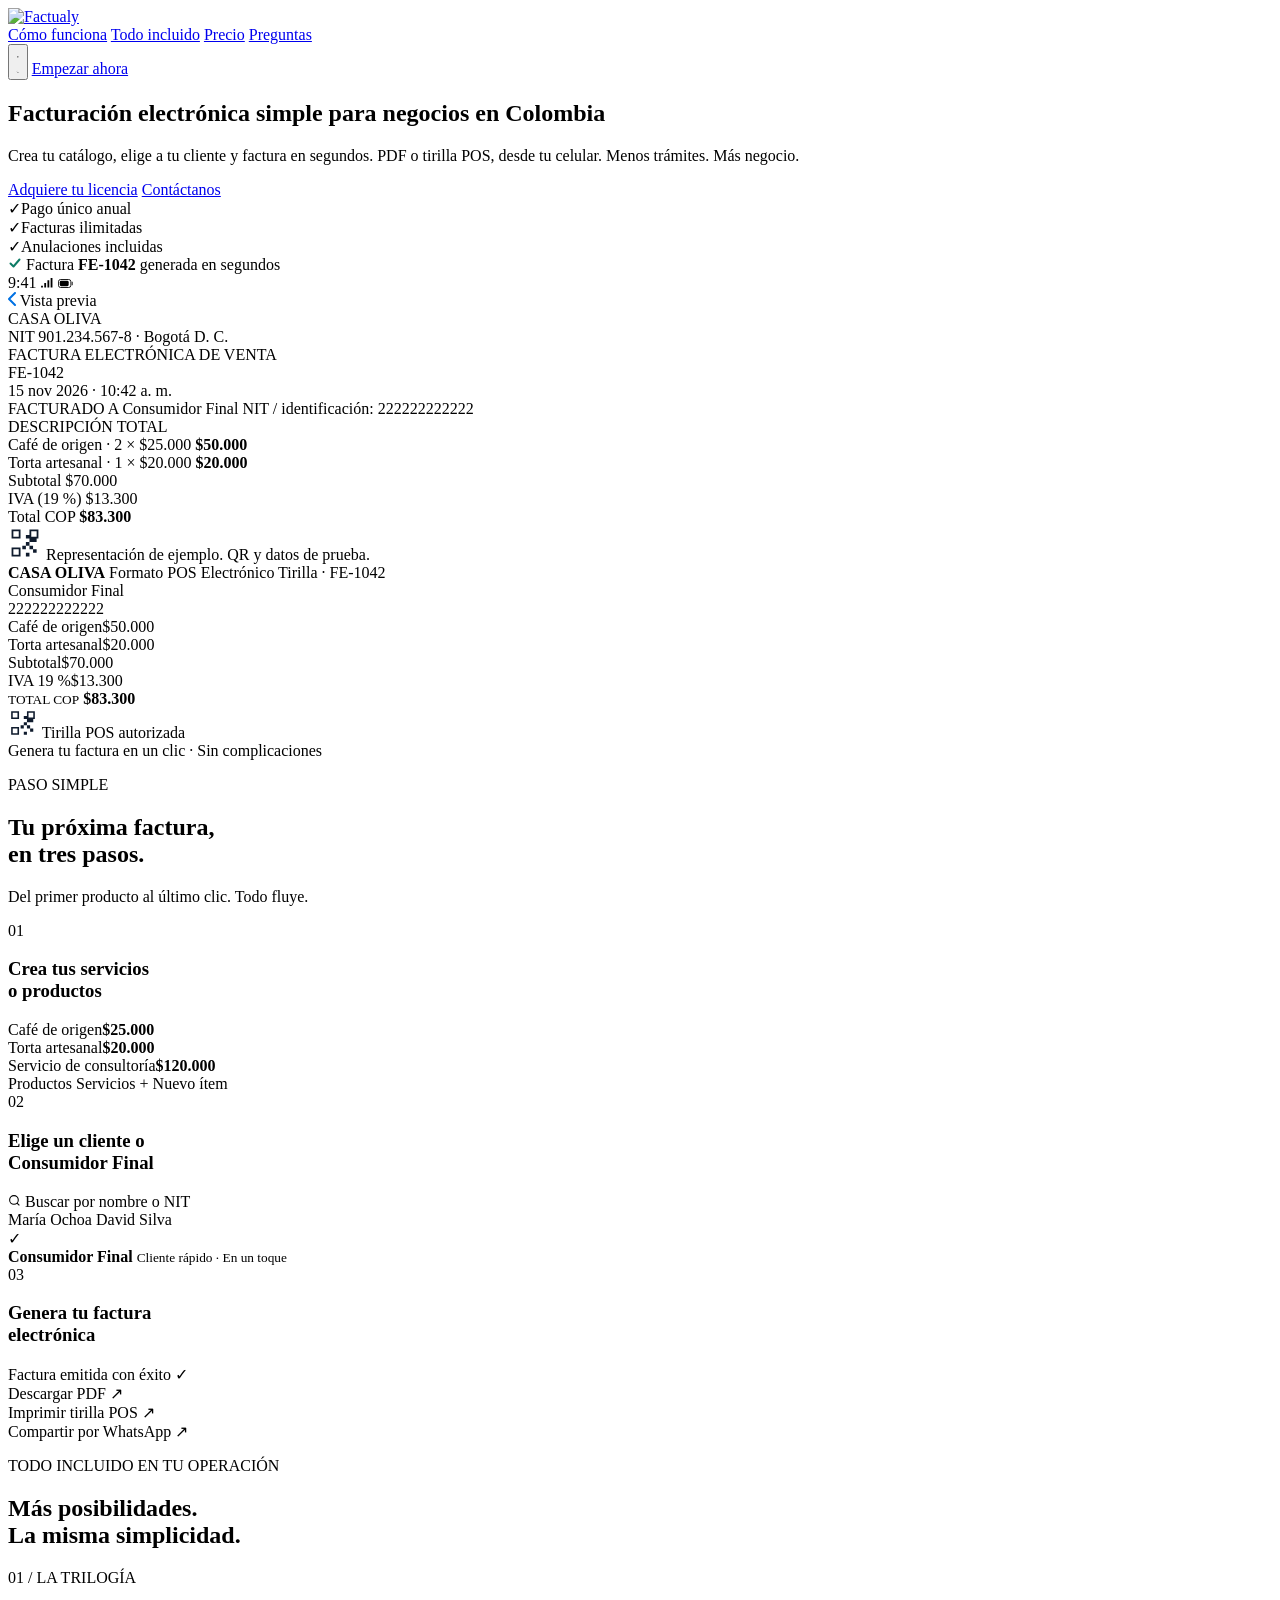
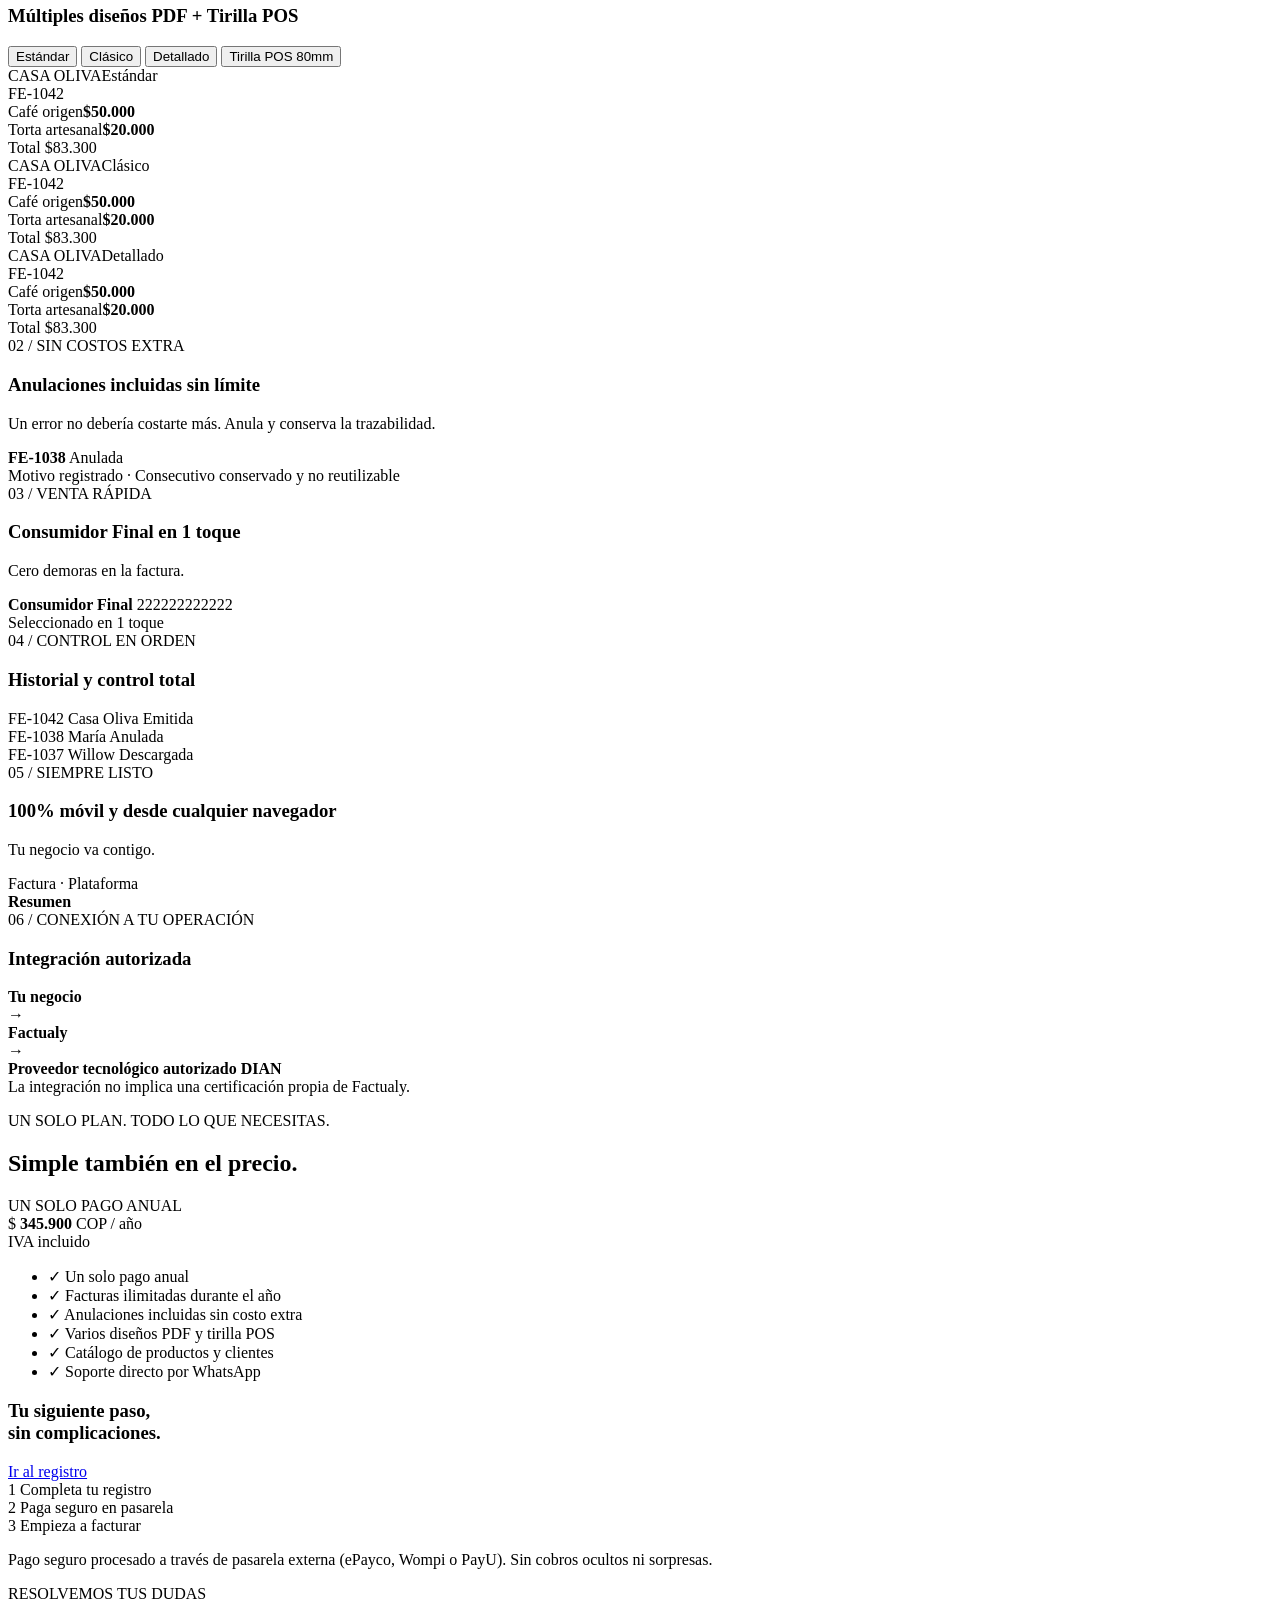
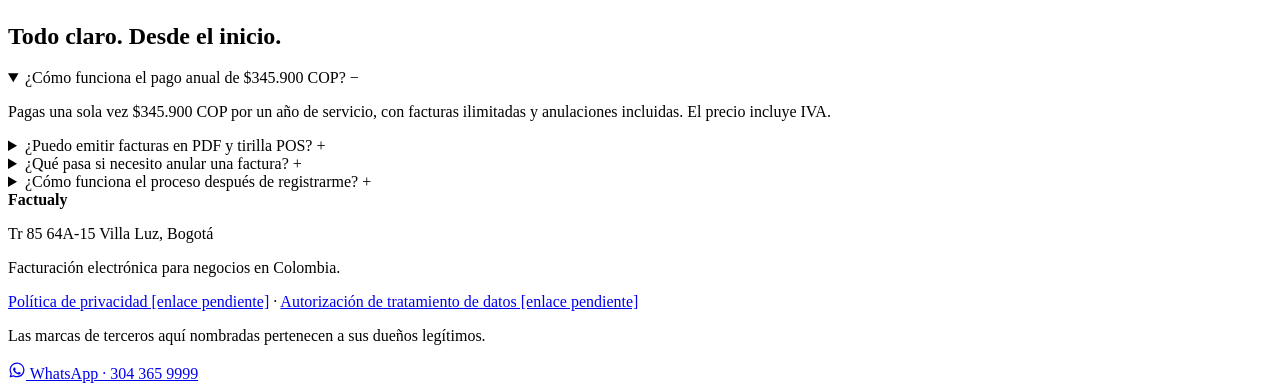
==== commit 615e17ec: "chore: update alternative landing branch" ====
--- a/public/index.html
+++ b/public/index.html
@@ -9,7 +9,7 @@
     <link rel="preconnect" href="https://fonts.googleapis.com">
     <link rel="preconnect" href="https://fonts.gstatic.com" crossorigin>
     <link href="https://fonts.googleapis.com/css2?family=Inter:wght@400;500;600;700&family=Space+Grotesk:wght@500;600;700&display=swap" rel="stylesheet">
-    <link rel="stylesheet" href="/assets/css/landing.css?v=23">
+    <link rel="stylesheet" href="/assets/css/landing.css?v=26">
     <script src="/assets/js/landing.js?v=10" defer></script>
 </head>
 <body>
@@ -44,8 +44,8 @@
                 <h1>Facturación electrónica simple para negocios en Colombia</h1>
                 <p class="hero-description">Crea tu catálogo, elige a tu cliente y factura en segundos. PDF o tirilla POS, desde tu celular. Menos trámites. Más negocio.</p>
                 <div class="hero-actions">
-                    <a class="button button-primary" href="/registro/">Comenzar por $345.900/año</a>
-                    <a class="button button-secondary" href="https://wa.me/573043659999" target="_blank" rel="noopener noreferrer">Hablar por WhatsApp</a>
+                    <a class="button button-primary" href="/registro/">Adquiere tu licencia</a>
+                    <a class="button button-secondary" href="https://wa.me/573043659999" target="_blank" rel="noopener noreferrer">Contáctanos</a>
                 </div>
                 <div class="hero-trust-row" aria-label="Garantías del servicio">
                     <div class="trust-item"><span class="trust-check">✓</span><span>Pago único anual</span></div>
@@ -445,7 +445,7 @@
                         <strong class="amount">345.900</strong>
                         <span class="period">COP / año</span>
                     </div>
-                    <div class="pricing-vat-pill">[IVA incluido / no incluido]</div>
+                    <div class="pricing-vat-pill">IVA incluido</div>
                     
                     <ul class="pricing-features-list">
                         <li><span class="check-mark">✓</span> Un solo pago anual</li>
@@ -492,7 +492,7 @@
                         <span class="faq-icon" aria-hidden="true">−</span>
                     </summary>
                     <div class="faq-answer">
-                        <p>Pagas una sola vez $345.900 COP por un año de servicio, con facturas ilimitadas y anulaciones incluidas. El tratamiento del IVA está pendiente de confirmación [IVA incluido / no incluido].</p>
+                        <p>Pagas una sola vez $345.900 COP por un año de servicio, con facturas ilimitadas y anulaciones incluidas. El precio incluye IVA.</p>
                     </div>
                 </details>
 
@@ -538,7 +538,7 @@
     <div class="container footer-content">
         <div class="footer-left">
             <div class="footer-brand">
-                <strong>[TU MARCA] - Factualy</strong>
+                <strong>Factualy</strong>
             </div>
             <p class="footer-address">Tr 85 64A-15 Villa Luz, Bogotá</p>
             <p class="footer-sub">Facturación electrónica para negocios en Colombia.</p>
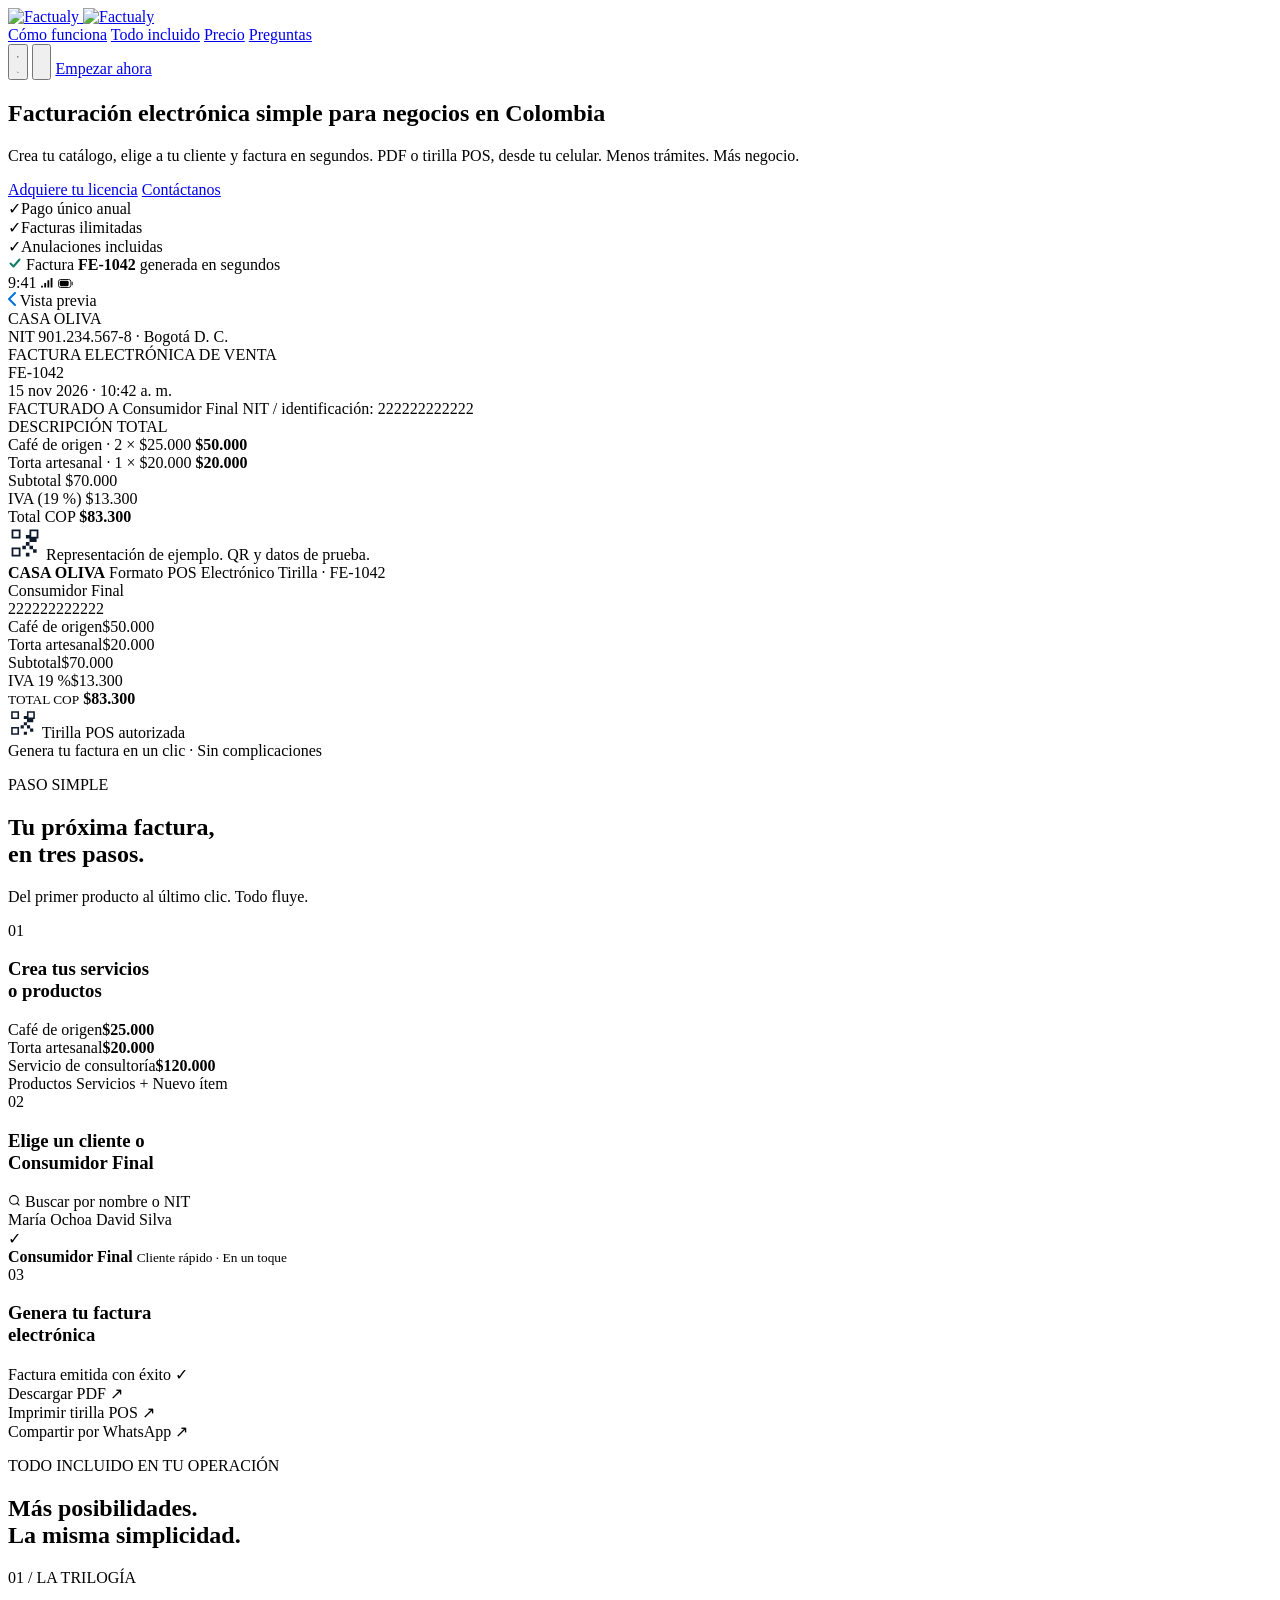
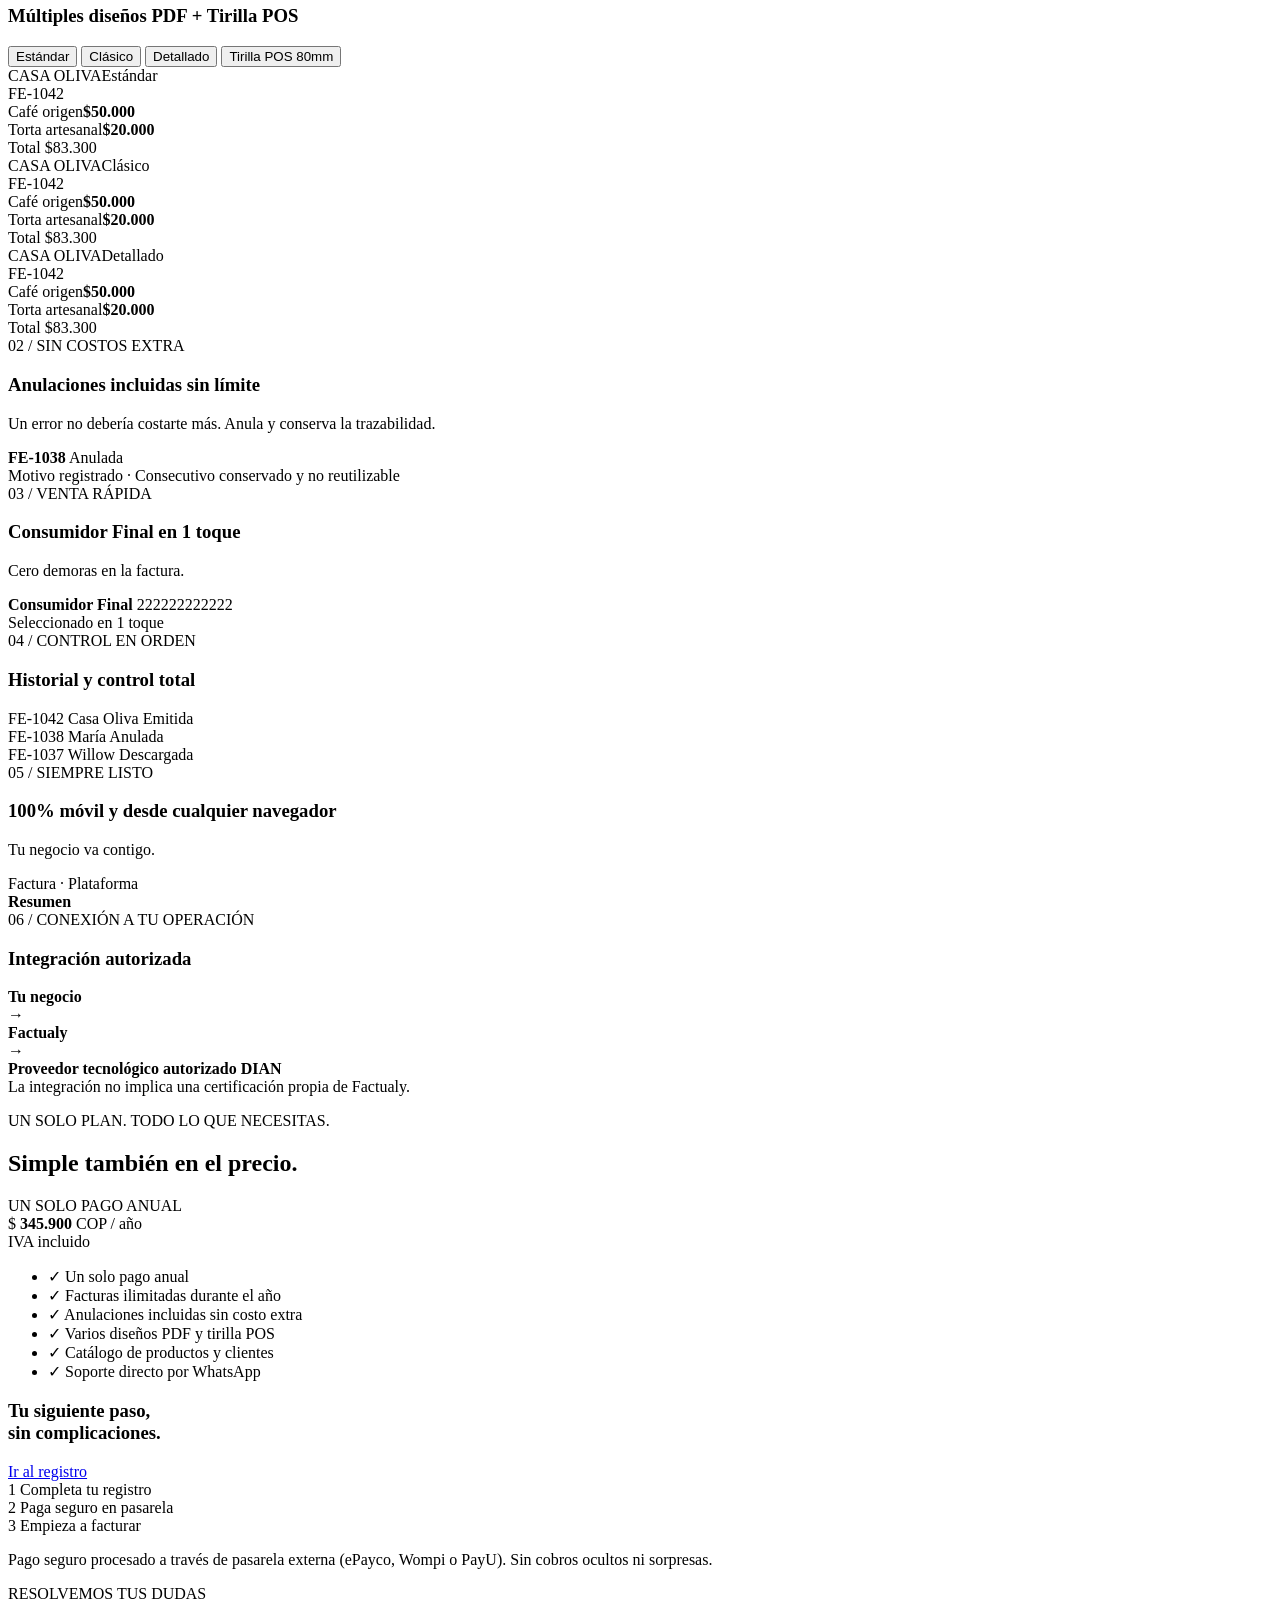
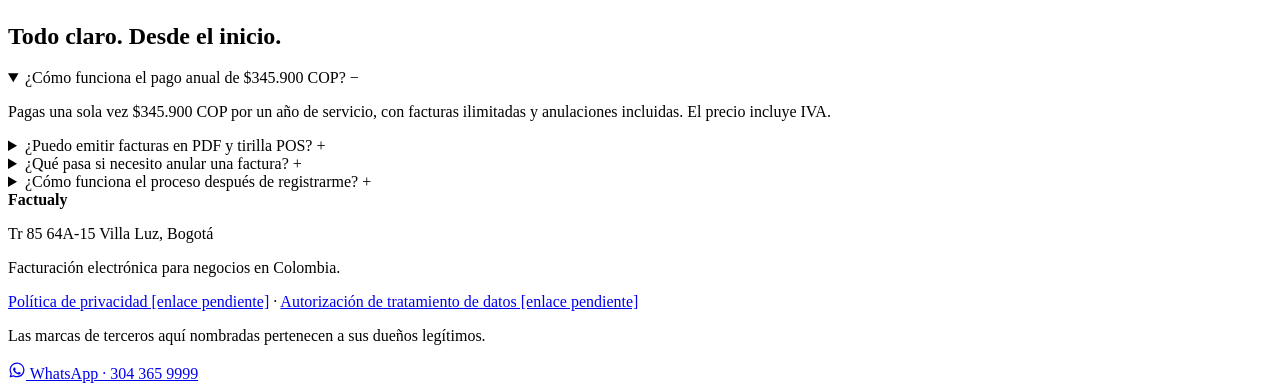
==== commit 8535de59: "chore: save current work" ====
--- a/public/index.html
+++ b/public/index.html
@@ -6,11 +6,18 @@
     <link rel="icon" type="image/png" href="/assets/img/simbolo.png">
     <meta name="description" content="Facturación electrónica sencilla para negocios en Colombia: servicios, clientes y facturas ilimitadas en un solo plan anual.">
     <title>Factualy · Facturación electrónica simple en Colombia</title>
+    <script>
+        try {
+            if (localStorage.getItem('factualy-theme') === 'light') {
+                document.documentElement.classList.add('theme-light');
+            }
+        } catch (error) {}
+    </script>
     <link rel="preconnect" href="https://fonts.googleapis.com">
     <link rel="preconnect" href="https://fonts.gstatic.com" crossorigin>
     <link href="https://fonts.googleapis.com/css2?family=Inter:wght@400;500;600;700&family=Space+Grotesk:wght@500;600;700&display=swap" rel="stylesheet">
-    <link rel="stylesheet" href="/assets/css/landing.css?v=26">
-    <script src="/assets/js/landing.js?v=10" defer></script>
+    <link rel="stylesheet" href="/assets/css/landing.css?v=32">
+    <script src="/assets/js/landing.js?v=12" defer></script>
 </head>
 <body>
 
@@ -18,9 +25,10 @@
 <header class="site-header">
     <div class="container header-inner">
         <a class="brand" href="#inicio" aria-label="Factualy, inicio">
-            <img class="brand-logo" src="/assets/img/logoc.png" alt="Factualy">
+            <img class="brand-logo brand-logo-dark" src="/assets/img/logoc.png" alt="Factualy">
+            <img class="brand-logo brand-logo-light" src="/assets/img/logo.png" alt="Factualy">
         </a>
-        <nav class="site-nav" aria-label="Navegación principal">
+        <nav class="site-nav" id="primary-navigation" aria-label="Navegación principal">
             <a class="nav-link" href="#pasos">Cómo funciona</a>
             <a class="nav-link" href="#caracteristicas">Todo incluido</a>
             <a class="nav-link" href="#precio">Precio</a>
@@ -30,6 +38,10 @@
             <button class="theme-toggle" type="button" data-theme-toggle aria-label="Cambiar a modo claro" title="Cambiar a modo claro">
                 <svg class="theme-icon-sun" viewBox="0 0 24 24" aria-hidden="true"><circle cx="12" cy="12" r="4"></circle><path d="M12 2v2m0 16v2M4.93 4.93l1.42 1.42m11.3 11.3 1.42 1.42M2 12h2m16 0h2M4.93 19.07l1.42-1.42m11.3-11.3 1.42-1.42"></path></svg>
                 <svg class="theme-icon-moon" viewBox="0 0 24 24" aria-hidden="true"><path d="M20.5 15.5A8.5 8.5 0 0 1 8.5 3.5 8.5 8.5 0 1 0 20.5 15.5Z"></path></svg>
+            </button>
+            <button class="menu-toggle" type="button" data-menu-toggle aria-controls="primary-navigation" aria-expanded="false" aria-label="Abrir menú de navegación" title="Abrir menú de navegación">
+                <svg class="menu-icon-open" viewBox="0 0 24 24" aria-hidden="true"><path d="M4 7h16M4 12h16M4 17h16"></path></svg>
+                <svg class="menu-icon-close" viewBox="0 0 24 24" aria-hidden="true"><path d="m6 6 12 12M18 6 6 18"></path></svg>
             </button>
             <a class="button button-header" href="/registro/">Empezar ahora</a>
         </div>
